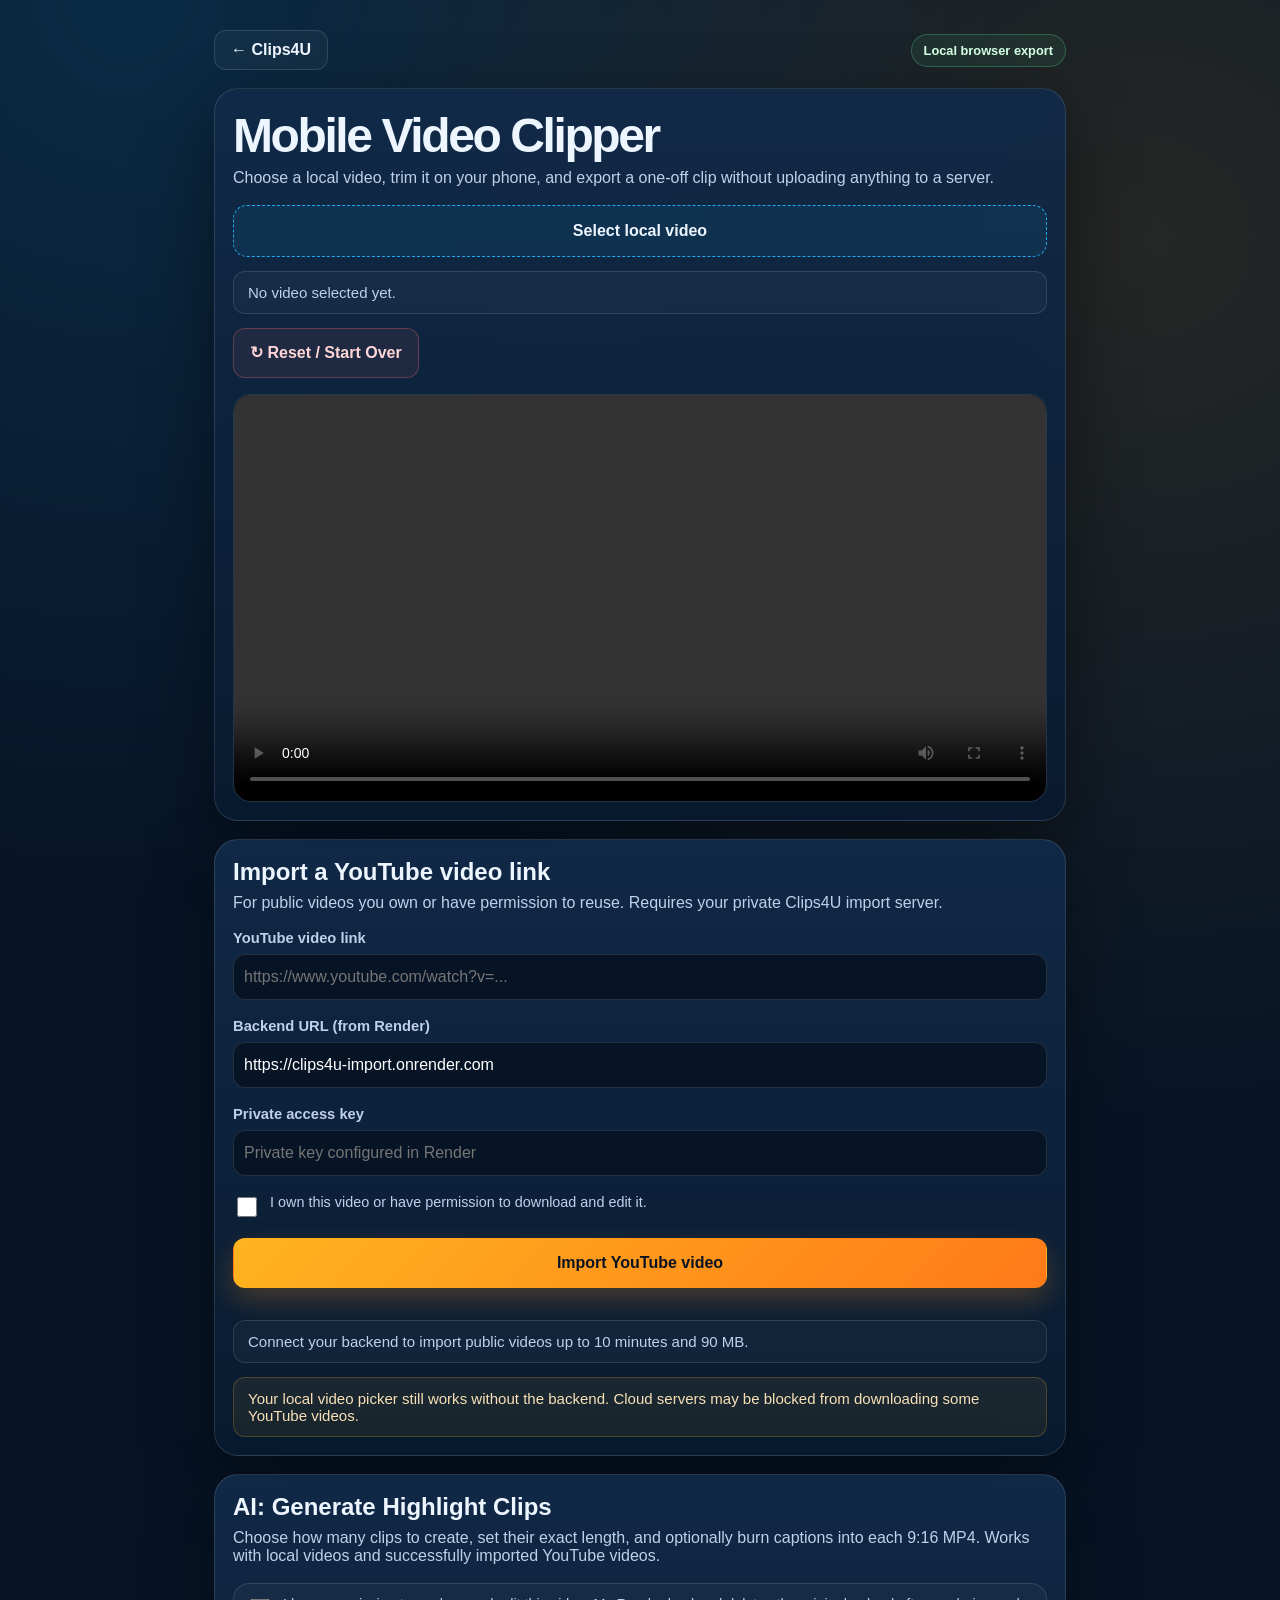
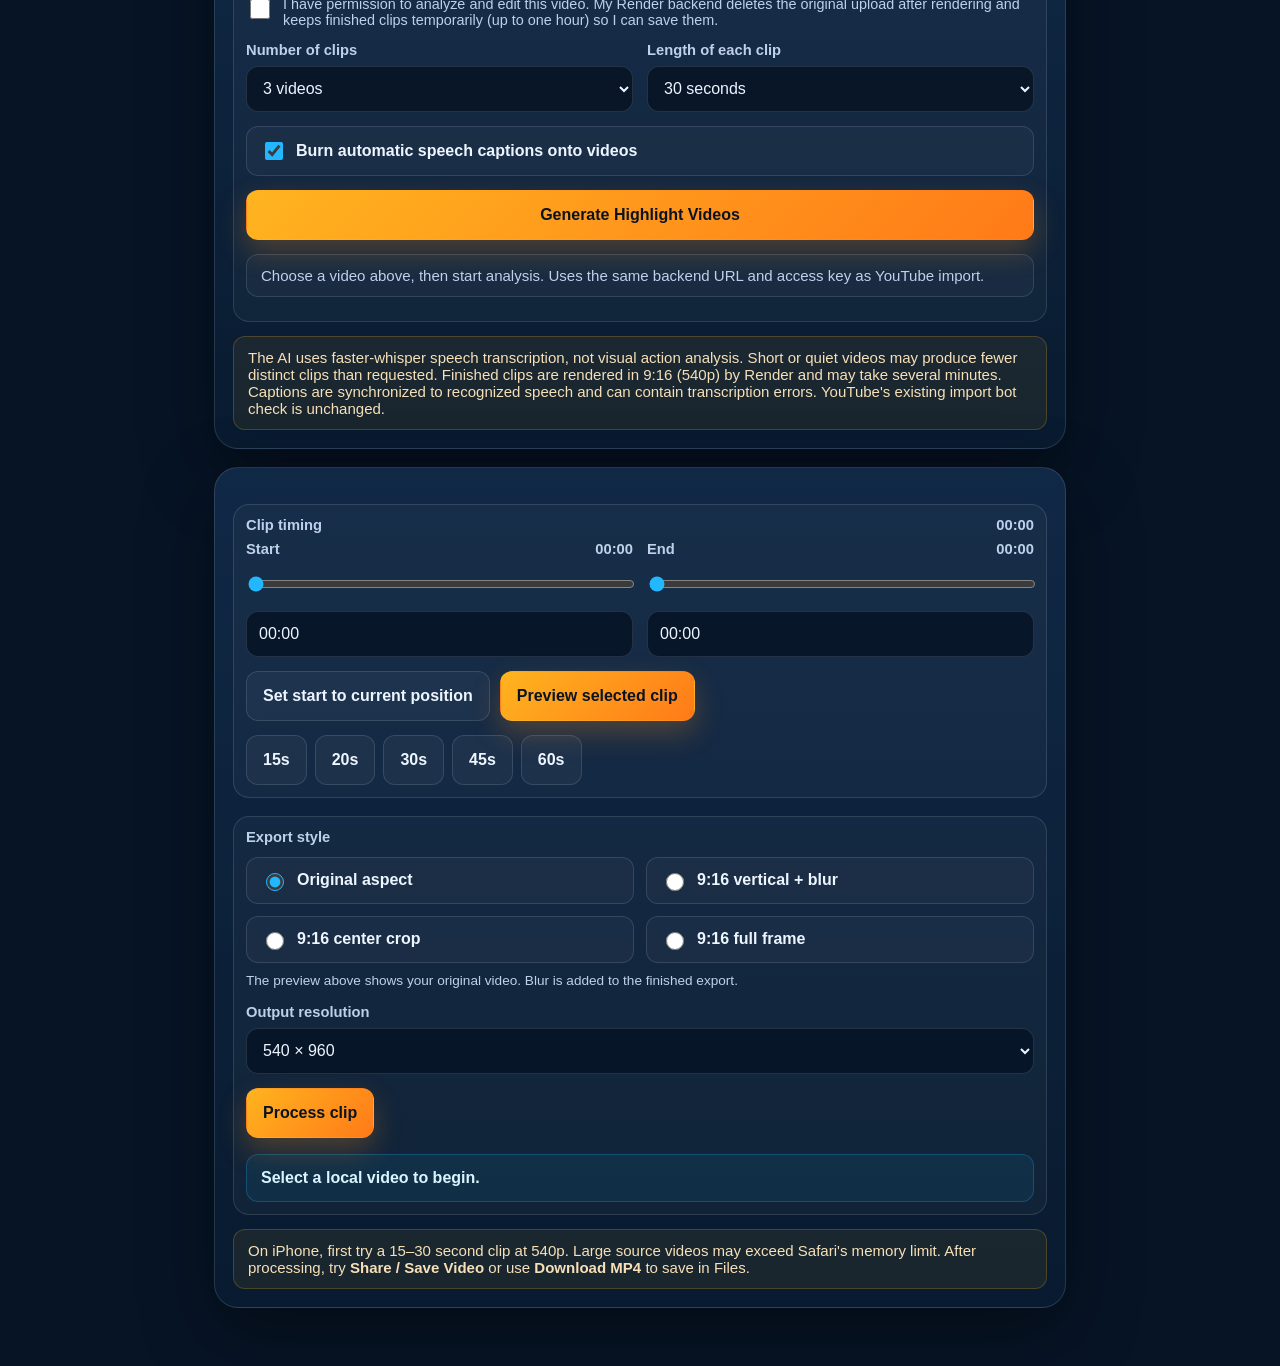
==== mobile.html @ aedf89b5 "Add reset/start-over, adjustable AI clip counts and lengths, and captions toggle" ====
<!doctype html>
<html lang="en">
<head>
  <meta charset="utf-8">
  <meta name="viewport" content="width=device-width, initial-scale=1, viewport-fit=cover">
  <title>Clips4U Mobile Video Clipper</title>
  <meta name="description" content="Create and export short mobile-friendly clips locally in your browser with Clips4U Mobile Clipper.">
  <style>
    :root {
      --bg: #071426;
      --bg-2: #0d2039;
      --card: rgba(12, 28, 48, 0.96);
      --card-2: rgba(17, 42, 72, 0.94);
      --line: rgba(255,255,255,0.12);
      --text: #edf5ff;
      --muted: #bfd0eb;
      --blue: #23b7ff;
      --gold: #ffb41f;
      --orange: #ff7a18;
      --green: #5ee59c;
      --danger: #ff6b6b;
      --shadow: 0 24px 72px rgba(0,0,0,0.42);
    }

    * { box-sizing: border-box; }
    html { scroll-behavior: smooth; }
    body {
      margin: 0;
      font-family: Inter, "Segoe UI", Arial, sans-serif;
      color: var(--text);
      background:
        radial-gradient(circle at 10% 0%, rgba(35,183,255,0.14), transparent 28%),
        radial-gradient(circle at 90% 8%, rgba(255,180,31,0.12), transparent 30%),
        var(--bg);
      min-height: 100vh;
    }

    a { color: inherit; text-decoration: none; }
    button, input, select {
      font: inherit;
    }

    .shell {
      max-width: 880px;
      margin: 0 auto;
      padding: 18px 14px 40px;
    }

    .topbar {
      display: flex;
      align-items: center;
      justify-content: space-between;
      gap: 12px;
      padding: 12px 0 18px;
    }

    .back-link {
      display: inline-flex;
      align-items: center;
      gap: 8px;
      padding: 10px 16px;
      border-radius: 12px;
      background: rgba(255,255,255,0.04);
      border: 1px solid var(--line);
      color: var(--text);
      font-weight: 700;
    }

    .pill {
      display: inline-flex;
      align-items: center;
      gap: 8px;
      padding: 8px 12px;
      border-radius: 999px;
      background: rgba(94,229,156,0.08);
      border: 1px solid rgba(94,229,156,0.28);
      color: #d3ffe4;
      font-size: 0.8rem;
      font-weight: 700;
    }

    .panel {
      background: linear-gradient(180deg, rgba(17,42,72,0.94), rgba(9,27,48,0.94));
      border: 1px solid var(--line);
      border-radius: 24px;
      box-shadow: var(--shadow);
      padding: 18px;
      margin-bottom: 18px;
    }

    h1 {
      margin: 4px 0 8px;
      font-size: clamp(2rem, 7vw, 3rem);
      line-height: 1.04;
      letter-spacing: -0.05em;
    }

    .lede {
      margin: 0 0 18px;
      color: var(--muted);
      font-size: 1rem;
    }

    .file-picker {
      display: flex;
      align-items: center;
      justify-content: center;
      width: 100%;
      min-height: 52px;
      border-radius: 14px;
      border: 1px dashed rgba(35,183,255,0.9);
      background: rgba(35,183,255,0.08);
      color: var(--text);
      font-weight: 800;
      cursor: pointer;
      transition: transform 0.15s ease, background 0.15s ease;
      position: relative;
      overflow: hidden;
    }

    .file-picker:active { transform: scale(0.99); }
    .file-picker input {
      position: absolute;
      inset: 0;
      opacity: 0;
      cursor: pointer;
    }

    .meta {
      margin-top: 14px;
      padding: 12px 14px;
      border-radius: 12px;
      background: rgba(255,255,255,0.03);
      border: 1px solid var(--line);
      color: var(--muted);
      font-size: 0.94rem;
    }

    .video-wrap {
      margin-top: 16px;
      border-radius: 18px;
      overflow: hidden;
      background: rgba(0,0,0,0.18);
      border: 1px solid var(--line);
    }

    video {
      display: block;
      width: 100%;
      max-height: 52vh;
      background: #020c17;
    }

    .controls-grid {
      display: grid;
      gap: 18px;
      margin-top: 18px;
      grid-template-columns: 1fr;
    }

    .time-grid {
      display: grid;
      grid-template-columns: 1fr 1fr;
      gap: 14px;
    }

    .control-box {
      padding: 12px;
      border-radius: 16px;
      background: rgba(255,255,255,0.03);
      border: 1px solid var(--line);
    }

    .label-row {
      display: flex;
      justify-content: space-between;
      align-items: center;
      gap: 8px;
      margin-bottom: 8px;
      color: var(--muted);
      font-weight: 700;
      font-size: 0.92rem;
    }

    .range-wrap {
      display: grid;
      gap: 8px;
    }

    input[type="range"] {
      width: 100%;
      accent-color: var(--blue);
      min-height: 34px;
    }

    input[type="text"],
    select {
      width: 100%;
      min-height: 46px;
      border-radius: 12px;
      border: 1px solid var(--line);
      background: rgba(7,20,38,0.9);
      color: var(--text);
      padding: 10px 12px;
      font-size: 1rem;
    }

    .chip-group {
      display: flex;
      flex-wrap: wrap;
      gap: 8px;
    }

    .button,
    .secondary-button,
    .danger-button {
      display: inline-flex;
      align-items: center;
      justify-content: center;
      gap: 8px;
      min-height: 50px;
      padding: 12px 16px;
      border-radius: 12px;
      border: 1px solid transparent;
      cursor: pointer;
      font-weight: 800;
      text-align: center;
      transition: transform 0.15s ease, opacity 0.15s ease;
    }

    .button:active,
    .secondary-button:active,
    .danger-button:active { transform: scale(0.99); }

    .button {
      color: #091321;
      background: linear-gradient(135deg, var(--gold), var(--orange));
      box-shadow: 0 12px 28px rgba(255,144,24,0.25);
    }

    .secondary-button {
      background: rgba(255,255,255,0.04);
      border-color: var(--line);
      color: var(--text);
    }

    .danger-button {
      background: rgba(255,107,107,0.08);
      border-color: rgba(255,107,107,0.3);
      color: #ffd6d6;
    }

    .button[disabled],
    .secondary-button[disabled],
    .danger-button[disabled] {
      opacity: 0.5;
      cursor: not-allowed;
      box-shadow: none;
    }

    .inline-actions {
      display: flex;
      flex-wrap: wrap;
      gap: 10px;
      margin-top: 14px;
    }

    .option-grid {
      display: grid;
      grid-template-columns: 1fr 1fr;
      gap: 12px;
      margin-top: 12px;
    }

    .radio {
      display: flex;
      align-items: center;
      gap: 10px;
      padding: 12px 14px;
      border-radius: 12px;
      border: 1px solid var(--line);
      background: rgba(255,255,255,0.03);
      color: var(--text);
      font-weight: 700;
      cursor: pointer;
    }

    .radio input {
      accent-color: var(--blue);
      width: 18px;
      height: 18px;
    }

    .status {
      margin-top: 16px;
      padding: 12px 14px;
      border-radius: 12px;
      font-weight: 700;
      border: 1px solid rgba(35,183,255,.24);
      background: rgba(35,183,255,.08);
      color: #d9f4ff;
      min-height: 48px;
      display: flex;
      align-items: center;
    }

    .status.error {
      border-color: rgba(255,107,107,0.28);
      background: rgba(255,107,107,0.08);
      color: #ffd5d5;
    }

    .status.success {
      border-color: rgba(94,229,156,0.28);
      background: rgba(94,229,156,0.08);
      color: #dcffe8;
    }

    .progress-track {
      width: 100%;
      height: 10px;
      border-radius: 999px;
      background: rgba(255,255,255,0.08);
      border: 1px solid var(--line);
      overflow: hidden;
      margin-top: 12px;
      display: none;
    }

    .progress-bar {
      height: 100%;
      width: 0%;
      background: linear-gradient(90deg, var(--blue), var(--gold));
      transition: width 0.2s ease;
    }

    .info-note {
      margin-top: 14px;
      border-radius: 12px;
      padding: 12px 14px;
      background: rgba(255,180,31,0.07);
      border: 1px solid rgba(255,180,31,0.22);
      color: #f7e0b7;
      font-size: 0.94rem;
    }

    .output-panel {
      display: none;
      margin-top: 18px;
    }

    .output-panel.visible {
      display: block;
    }

    .share-row {
      display: flex;
      flex-wrap: wrap;
      gap: 10px;
      margin-top: 14px;
    }

    .share-row a,
    .share-row button {
      flex: 1 1 180px;
    }

    .smallprint {
      margin-top: 12px;
      color: var(--muted);
      font-size: 0.82rem;
      line-height: 1.5;
    }

    @media (max-width: 640px) {
      .shell { padding-left: 12px; padding-right: 12px; }
      .topbar { align-items: flex-start; }
      .time-grid, .option-grid { grid-template-columns: 1fr; }
      .button, .secondary-button, .danger-button { width: 100%; }
      .share-row a, .share-row button { flex-basis: 100%; }
    }
  </style>
</head>
<body>
  <div class="shell">
    <header class="topbar">
      <a class="back-link" href="index.html">← Clips4U</a>
      <span class="pill">Local browser export</span>
    </header>

    <main>
      <section class="panel">
        <h1>Mobile Video Clipper</h1>
        <p class="lede">Choose a local video, trim it on your phone, and export a one-off clip without uploading anything to a server.</p>

        <label class="file-picker" for="videoInput">
          <input id="videoInput" type="file" accept="video/*,.mp4,.mov,.m4v,.webm,.mkv">
          <span>Select local video</span>
        </label>

        <div id="fileMeta" class="meta">No video selected yet.</div>
        <div class="inline-actions">
          <button class="danger-button" id="resetClipperBtn" type="button">↻ Reset / Start Over</button>
        </div>

        <div class="video-wrap">
          <video id="sourceVideo" playsinline webkit-playsinline controls preload="metadata"></video>
        </div>
      </section>

      <section class="panel" id="youtubeImportPanel">
        <h2 style="margin:0 0 8px;">Import a YouTube video link</h2>
        <p class="lede">For public videos you own or have permission to reuse. Requires your private Clips4U import server.</p>
        <div class="controls-grid" style="margin-top:12px;">
          <div><label class="label-row" for="ytLink">YouTube video link</label>
          <input id="ytLink" type="url" inputmode="url" placeholder="https://www.youtube.com/watch?v=..." style="width:100%;min-height:46px;background:#071426;color:white;border:1px solid var(--line);border-radius:12px;padding:10px;"></div>
          <div><label class="label-row" for="ytServer">Backend URL (from Render)</label>
          <input id="ytServer" type="url" inputmode="url" placeholder="https://your-service.onrender.com" style="width:100%;min-height:46px;background:#071426;color:white;border:1px solid var(--line);border-radius:12px;padding:10px;"></div>
          <div><label class="label-row" for="ytKey">Private access key</label>
          <input id="ytKey" type="password" autocomplete="off" placeholder="Private key configured in Render" style="width:100%;min-height:46px;background:#071426;color:white;border:1px solid var(--line);border-radius:12px;padding:10px;"></div>
          <label style="display:flex;gap:10px;color:var(--muted);font-size:.9rem;"><input id="ytRights" type="checkbox" style="width:20px;height:20px;flex:0 0 auto;accent-color:var(--blue);"><span>I own this video or have permission to download and edit it.</span></label>
          <button class="button" id="ytImportBtn" type="button">Import YouTube video</button>
          <div class="meta" id="ytImportStatus" role="status" aria-live="polite">Connect your backend to import public videos up to 10 minutes and 90 MB.</div>
        </div>
        <div class="info-note">Your local video picker still works without the backend. Cloud servers may be blocked from downloading some YouTube videos.</div>
      </section>

      <section class="panel" id="aiHighlightsPanel">
        <h2 style="margin:0 0 8px;">AI: Generate Highlight Clips</h2>
        <p class="lede">Choose how many clips to create, set their exact length, and optionally burn captions into each 9:16 MP4. Works with local videos and successfully imported YouTube videos.</p>
        <div class="control-box">
          <label style="display:flex;align-items:flex-start;gap:10px;color:var(--muted);font-size:.9rem;margin-bottom:14px;">
            <input type="checkbox" id="aiRights" style="width:20px;height:20px;flex:0 0 20px;accent-color:var(--blue);">
            <span>I have permission to analyze and edit this video. My Render backend deletes the original upload after rendering and keeps finished clips temporarily (up to one hour) so I can save them.</span>
          </label>
          <div class="time-grid" style="margin-bottom:14px;">
            <div>
              <label class="label-row" for="aiClipCount">Number of clips</label>
              <select id="aiClipCount">
                <option value="1">1 video</option>
                <option value="2">2 videos</option>
                <option value="3" selected>3 videos</option>
                <option value="4">4 videos</option>
                <option value="5">5 videos</option>
              </select>
            </div>
            <div>
              <label class="label-row" for="aiClipLength">Length of each clip</label>
              <select id="aiClipLength">
                <option value="15">15 seconds</option>
                <option value="20">20 seconds</option>
                <option value="30" selected>30 seconds</option>
                <option value="45">45 seconds</option>
                <option value="60">60 seconds</option>
              </select>
            </div>
          </div>
          <label class="radio" style="margin-bottom:14px;">
            <input id="aiCaptions" type="checkbox" checked>
            <span>Burn automatic speech captions onto videos</span>
          </label>
          <button class="button" id="aiAnalyzeBtn" type="button" style="width:100%;">Generate Highlight Videos</button>
          <div class="meta" id="aiStatus" role="status" aria-live="polite">Choose a video above, then start analysis. Uses the same backend URL and access key as YouTube import.</div>
          <div id="aiResults" style="display:grid;gap:12px;margin-top:12px;"></div>
        </div>
        <div class="info-note">The AI uses faster-whisper speech transcription, not visual action analysis. Short or quiet videos may produce fewer distinct clips than requested. Finished clips are rendered in 9:16 (540p) by Render and may take several minutes. Captions are synchronized to recognized speech and can contain transcription errors. YouTube's existing import bot check is unchanged.</div>
      </section>

      <section class="panel">
        <div class="controls-grid">
          <div class="control-box">
            <div class="label-row">
              <span>Clip timing</span>
              <span id="durationLabel">00:00</span>
            </div>

            <div class="time-grid">
              <div>
                <label class="label-row" for="startRange"><span>Start</span><strong id="startValue">00:00</strong></label>
                <div class="range-wrap">
                  <input id="startRange" type="range" min="0" max="0" step="0.1" value="0">
                  <input id="startInput" type="text" inputmode="decimal" value="00:00">
                </div>
              </div>
              <div>
                <label class="label-row" for="endRange"><span>End</span><strong id="endValue">00:00</strong></label>
                <div class="range-wrap">
                  <input id="endRange" type="range" min="0" max="0" step="0.1" value="0">
                  <input id="endInput" type="text" inputmode="decimal" value="00:00">
                </div>
              </div>
            </div>

            <div class="inline-actions">
              <button class="secondary-button" id="setStartBtn" type="button">Set start to current position</button>
              <button class="button" id="previewBtn" type="button">Preview selected clip</button>
            </div>

            <div class="chip-group" style="margin-top:14px;">
              <button class="secondary-button" data-length="15" type="button">15s</button>
              <button class="secondary-button" data-length="20" type="button">20s</button>
              <button class="secondary-button" data-length="30" type="button">30s</button>
              <button class="secondary-button" data-length="45" type="button">45s</button>
              <button class="secondary-button" data-length="60" type="button">60s</button>
            </div>
          </div>

          <div class="control-box">
            <div class="label-row"><span>Export style</span></div>
            <div class="option-grid">
              <label class="radio"><input type="radio" name="exportStyle" value="original" checked> Original aspect</label>
              <label class="radio"><input type="radio" name="exportStyle" value="vertical-blur"> 9:16 vertical + blur</label>
              <label class="radio"><input type="radio" name="exportStyle" value="center-crop"> 9:16 center crop</label>
              <label class="radio"><input type="radio" name="exportStyle" value="classic-vertical"> 9:16 full frame</label>
            </div>
            <p style="color:var(--muted);font-size:0.85rem;margin:10px 0 0;">The preview above shows your original video. Blur is added to the finished export.</p>

            <div class="label-row" style="margin-top:16px;"><span>Output resolution</span></div>
            <select id="resolutionSelect">
              <option value="540x960">540 × 960</option>
              <option value="720x1280">720 × 1280</option>
            </select>

            <div class="inline-actions">
              <button class="button" id="processBtn" type="button">Process clip</button>
            </div>

            <div id="progressTrack" class="progress-track" aria-live="polite">
              <div id="progressBar" class="progress-bar"></div>
            </div>
            <div id="status" class="status">Select a local video to begin.</div>
          </div>
        </div>

        <div class="info-note">
          On iPhone, first try a 15–30 second clip at 540p. Large source videos may exceed Safari's memory limit. After processing, try <strong>Share / Save Video</strong> or use <strong>Download MP4</strong> to save in Files.
        </div>
      </section>

      <section id="outputPanel" class="panel output-panel">
        <h2 style="margin-top:0; margin-bottom:10px;">Finished clip</h2>
        <div class="video-wrap">
          <video id="outputVideo" playsinline webkit-playsinline controls preload="metadata"></video>
        </div>

        <div class="share-row">
          <button class="button" id="shareBtn" type="button">Share / Save Video</button>
          <a id="downloadLink" class="secondary-button" href="#" download="clips4u-mobile-clip.mp4">Download MP4</a>
        </div>

        <div class="smallprint">This process runs entirely in your browser using FFmpeg.wasm. The original source never leaves your device.</div>
      </section>
    </main>
  </div>

  <script type="module">
    const state = {
      file: null,
      name: '',
      duration: 0,
      start: 0,
      end: 0,
      processedBlob: null,
      ffmpeg: null,
      sourceObjectUrl: null,
      outputObjectUrl: null,
      processingClipDuration: 0,
      busy: false,
      previewing: false,
      workerObjectUrl: null,
      importing: false
    };

    const sourceVideo = document.getElementById('sourceVideo');
    const videoInput = document.getElementById('videoInput');
    const fileMeta = document.getElementById('fileMeta');
    const statusEl = document.getElementById('status');
    const progressTrack = document.getElementById('progressTrack');
    const progressBar = document.getElementById('progressBar');
    const durationLabel = document.getElementById('durationLabel');
    const startRange = document.getElementById('startRange');
    const endRange = document.getElementById('endRange');
    const startInput = document.getElementById('startInput');
    const endInput = document.getElementById('endInput');
    const startValue = document.getElementById('startValue');
    const endValue = document.getElementById('endValue');
    const setStartBtn = document.getElementById('setStartBtn');
    const previewBtn = document.getElementById('previewBtn');
    const processBtn = document.getElementById('processBtn');
    const outputPanel = document.getElementById('outputPanel');
    const outputVideo = document.getElementById('outputVideo');
    const shareBtn = document.getElementById('shareBtn');
    const downloadLink = document.getElementById('downloadLink');
    const resetClipperBtn = document.getElementById('resetClipperBtn');

    function setStatus(message, tone = '') {
      statusEl.textContent = message;
      statusEl.classList.remove('error', 'success');
      if (tone) statusEl.classList.add(tone);
    }

    function setProgress(percentage) {
      progressTrack.style.display = 'block';
      progressBar.style.width = `${Math.max(0, Math.min(100, percentage))}%`;
    }

    function formatTime(value) {
      const safeValue = Number.isFinite(value) ? Math.max(0, value) : 0;
      const mins = Math.floor(safeValue / 60);
      const secs = safeValue - (mins * 60);
      return `${String(mins).padStart(2, '0')}:${secs.toFixed(1).padStart(4, '0')}`;
    }

    function parseTime(value) {
      if (!value || value === '') return 0;
      const text = String(value).trim();
      if (text.includes(':')) {
        const parts = text.split(':').map(part => Number(part));
        if (parts.length === 2) {
          return (parts[0] * 60) + parts[1];
        }
        if (parts.length === 3) {
          return (parts[0] * 3600) + (parts[1] * 60) + parts[2];
        }
      }
      const numeric = Number(text);
      return Number.isFinite(numeric) ? numeric : 0;
    }

    function updateTimeLabels() {
      startRange.value = String(state.start);
      endRange.value = String(state.end);
      startInput.value = formatTime(state.start).replace('.0', '');
      endInput.value = formatTime(state.end).replace('.0', '');
      startValue.textContent = formatTime(state.start).replace('.0', '');
      endValue.textContent = formatTime(state.end).replace('.0', '');
      durationLabel.textContent = formatTime(state.duration).replace('.0', '');
      startRange.max = String(state.duration);
      endRange.max = String(state.duration);
    }

    function clampRangeValues() {
      if (!state.duration) return;
      state.start = Math.min(Math.max(state.start, 0), state.duration);
      state.end = Math.min(Math.max(state.end, 0), state.duration);
      if (state.end < state.start) {
        state.end = state.start;
      }
      updateTimeLabels();
    }

    function syncInputsFromStart() {
      state.start = parseTime(startInput.value);
      if (state.start > state.duration) state.start = state.duration;
      state.end = Math.max(state.end, state.start);
      if (state.end > state.duration) state.end = state.duration;
      clampRangeValues();
    }

    function syncInputsFromEnd() {
      state.end = parseTime(endInput.value);
      if (state.end > state.duration) state.end = state.duration;
      if (state.end < state.start) state.end = state.start;
      clampRangeValues();
    }

    function updateFileMeta() {
      if (!state.file) {
        fileMeta.textContent = 'No video selected yet.';
        return;
      }
      const durText = state.duration ? formatTime(state.duration).replace('.0', '') : 'Loading video metadata...';
      fileMeta.textContent = `${state.name} • ${durText} • Local file only`;
    }

    function attachSourceVideoEvents() {
      sourceVideo.addEventListener('loadedmetadata', () => {
        state.duration = Number.isFinite(sourceVideo.duration) ? sourceVideo.duration : 0;
        if (state.duration <= 0) {
          setStatus('Unable to read video duration. Try a different MP4 or MOV.', 'error');
          return;
        }
        state.start = 0;
        state.end = Math.min(state.duration, 30);
        startRange.max = String(state.duration);
        endRange.max = String(state.duration);
        updateTimeLabels();
        updateFileMeta();
      });

      sourceVideo.addEventListener('timeupdate', () => {
        if (state.previewing && sourceVideo.currentTime >= state.end - 0.1 && state.end > state.start) {
          state.previewing = false;
          sourceVideo.pause();
        }
      });
    }

    async function loadFFmpeg() {
      if (state.ffmpeg) return state.ffmpeg;

      setStatus('Loading the video engine for iPhone Safari (about 30 MB)...');

      // Both the ESM worker and its core MUST use the matching ESM build.
      // The previous UMD core cannot be imported correctly by this module worker.
      const version = '0.12.10';
      const workerURL = 'https://cdn.jsdelivr.net/npm/@ffmpeg/ffmpeg@' + version + '/dist/esm/worker.js';
      const coreBase = 'https://cdn.jsdelivr.net/npm/@ffmpeg/core@' + version + '/dist/esm';

      const [{ FFmpeg }, { toBlobURL }] = await Promise.all([
        import('https://cdn.jsdelivr.net/npm/@ffmpeg/ffmpeg@0.12.10/dist/esm/index.js'),
        import('https://cdn.jsdelivr.net/npm/@ffmpeg/util@0.12.1/dist/esm/index.js')
      ]);

      // The worker is created from a same-origin Blob, which imports the CDN module.
      // Use an absolute URL so relative imports inside the worker resolve correctly.
      const workerCode = 'import "' + workerURL + '";';
      const classWorkerURL = URL.createObjectURL(new Blob([workerCode], { type: 'text/javascript' }));
      if (state.workerObjectUrl) URL.revokeObjectURL(state.workerObjectUrl);
      state.workerObjectUrl = classWorkerURL;

      const ffmpeg = new FFmpeg();
      ffmpeg.on('log', ({ message }) => {
        const match = message.match(/time=(\d+):(\d+):(\d+(?:\.\d+)?)/);
        if (match && state.processingClipDuration > 0) {
          const elapsed = Number(match[1]) * 3600 + Number(match[2]) * 60 + Number(match[3]);
          setProgress(Math.min(95, (elapsed / state.processingClipDuration) * 95));
        }
      });

      // Loading the WASM binary from a Blob avoids cross-origin WASM fetch issues.
      const wasmURL = await toBlobURL(coreBase + '/ffmpeg-core.wasm', 'application/wasm');
      try {
        // Import the ESM core directly over HTTPS: avoids dynamic blob-module
        // import failures seen on some iPhone Safari versions.
        await ffmpeg.load({
          classWorkerURL,
          coreURL: coreBase + '/ffmpeg-core.js',
          wasmURL
        });
        state.ffmpeg = ffmpeg;
        return ffmpeg;
      } catch (err) {
        try { ffmpeg.terminate(); } catch (e) {}
        console.error('Clips4U FFmpeg ESM load failed', err);
        throw new Error('Could not load the iPhone video engine (' + (err?.message || String(err)) + '). Check connection or try again.');
      } finally {
        // The engine takes a reference to the WASM URL after loading.
        // Do not revoke wasmURL until the engine is no longer needed.
      }
    }

    function getExportFilter(mode, width, height) {
      // Returns an object describing whether to use filter_complex and the filter string
      if (mode === 'vertical-blur') {
        // Fit the sharp video slightly INSIDE the output so the blurred background
        // remains visible even when the source is already a vertical 9:16 video.
        const foregroundWidth = Math.floor(width * 0.88 / 2) * 2;
        const foregroundHeight = Math.floor(height * 0.88 / 2) * 2;
        const filter =
          `[0:v]split=2[bgsrc][fgsrc];` +
          `[bgsrc]scale=${width}:${height}:force_original_aspect_ratio=increase,crop=${width}:${height},boxblur=18:2,setsar=1[bg];` +
          `[fgsrc]scale=${foregroundWidth}:${foregroundHeight}:force_original_aspect_ratio=decrease:force_divisible_by=2,setsar=1[fg];` +
          `[bg][fg]overlay=(W-w)/2:(H-h)/2:format=auto,format=yuv420p[outv]`;
        return { useFilterComplex: true, filter };
      }

      if (mode === 'center-crop') {
        // increase before crop to ensure center crop fills target
        const filter = `scale=${width}:${height}:force_original_aspect_ratio=increase,crop=${width}:${height},setsar=1,format=yuv420p`;
        return { useFilterComplex: false, filter };
      }

      if (mode === 'classic-vertical') {
        // fit inside then pad to exact frame
        const filter = `scale=${width}:${height}:force_original_aspect_ratio=decrease:force_divisible_by=2,pad=${width}:${height}:(ow-iw)/2:(oh-ih)/2,setsar=1,format=yuv420p`;
        return { useFilterComplex: false, filter };
      }

      // original: preserve source aspect as closely as possible; scale down to fit within selected resolution without padding
      const filter = `scale=${width}:${height}:force_original_aspect_ratio=decrease:force_divisible_by=2,setsar=1,format=yuv420p`;
      return { useFilterComplex: false, filter };
    }

    function getSelectedResolution() {
      const value = document.getElementById('resolutionSelect').value;
      const [width, height] = value.split('x').map(Number);
      return { width, height };
    }

    function getSelectedExportStyle() {
      const checked = document.querySelector('input[name="exportStyle"]:checked');
      return checked ? checked.value : 'original';
    }

    async function processClip() {
      if (state.busy) return;
      if (!state.file) {
        setStatus('Choose a local video before processing.', 'error');
        return;
      }

      // validate using rawClipDuration then ensure minimum
      const rawClipDuration = state.end - state.start;
      if (rawClipDuration <= 0) {
        setStatus('Select a valid clip length greater than zero.', 'error');
        return;
      }
      const clipDuration = Math.max(0.5, rawClipDuration);

      if (state.file.size > 200 * 1024 * 1024 &&
          !window.confirm('This video exceeds 200 MB. Safari may run out of memory. Try anyway?')) return;
      state.busy = true;
      state.previewing = false;
      sourceVideo.pause();
      videoInput.disabled = true;
      let ffmpeg = null, inputName = null, outputName = null;
      // Single processing guard
      processBtn.disabled = true;
      setStatus('Preparing FFmpeg.wasm and processing clip...', '');
      setProgress(5);

      try {
        // set processing duration for progress calculations
        state.processingClipDuration = clipDuration;

        ffmpeg = await loadFFmpeg();
        const { width, height } = getSelectedResolution();
        const exportMode = getSelectedExportStyle();
        inputName = `input-${Date.now()}${state.name.includes('.') ? state.name.slice(state.name.lastIndexOf('.')) : '.mp4'}`;
        outputName = `clips4u-mobile-clip-${Date.now()}.mp4`;

        const { fetchFile } = await import('https://cdn.jsdelivr.net/npm/@ffmpeg/util@0.12.1/dist/esm/index.js');
        await ffmpeg.writeFile(inputName, await fetchFile(state.file));

        const { useFilterComplex, filter } = getExportFilter(exportMode, width, height);
        let parts;

        if (useFilterComplex) {
          // use filter_complex and map video/audio explicitly
          parts = [
            '-ss', String(state.start),
            '-t', String(clipDuration),
            '-i', inputName,
            '-filter_complex', filter,
            '-map', '[outv]',
            '-map', '0:a?',
            '-c:v', 'libx264',
            '-preset', 'ultrafast',
            '-threads', '1',
            '-pix_fmt', 'yuv420p',
            '-c:a', 'aac',
            '-movflags', '+faststart',
            outputName
          ];
        } else {
          // simple -vf chain
          parts = [
            '-ss', String(state.start),
            '-t', String(clipDuration),
            '-i', inputName,
            '-vf', filter,
            '-map', '0:v:0',
            '-map', '0:a?',
            '-c:v', 'libx264',
            '-preset', 'ultrafast',
            '-threads', '1',
            '-pix_fmt', 'yuv420p',
            '-c:a', 'aac',
            '-movflags', '+faststart',
            outputName
          ];
        }

        const exitCode = await ffmpeg.exec(parts);
        if (exitCode !== 0) throw new Error('Encoder exit code ' + exitCode);

        const data = await ffmpeg.readFile(outputName);
        const blob = new Blob([data], { type: 'video/mp4' });

        if (!blob.size) throw new Error('Output video is empty.');

        // cleanup previous output URL to reduce memory pressure
        if (state.outputObjectUrl) {
          try { URL.revokeObjectURL(state.outputObjectUrl); } catch (e) {}
          state.outputObjectUrl = null;
        }

        const url = URL.createObjectURL(blob);
        state.outputObjectUrl = url;

        state.processedBlob = blob;
        outputVideo.src = url;
        outputVideo.load();
        outputPanel.classList.add('visible');
        downloadLink.href = url;
        downloadLink.download = outputName;
        setStatus('Finished. Your local clip is ready to share or download.', 'success');
        setProgress(100);
      } catch (error) {
        console.error(error);
        setStatus('Processing failed: ' + (error?.message || error) + '. Try a short MP4 at 540p with Original aspect.', 'error');
      } finally {
        if (ffmpeg && inputName) { try { await ffmpeg.deleteFile(inputName); } catch (e) {} }
        if (ffmpeg && outputName) { try { await ffmpeg.deleteFile(outputName); } catch (e) {} }
        state.busy = false;
        processBtn.disabled = false;
        videoInput.disabled = false;
        state.processingClipDuration = 0;
      }
    }

    function looksLikeVideoFile(file) {
      if (!file) return false;
      if (file.type && file.type.startsWith('video/')) return true;
      const name = (file.name || '').toLowerCase();
      return (name.endsWith('.mp4') || name.endsWith('.mov') || name.endsWith('.m4v') || name.endsWith('.webm') || name.endsWith('.mkv'));
    }

    function loadSelectedVideo(file) {
      if (state.busy || !file) return;
      clearAiClipUI();
      if (!looksLikeVideoFile(file)) {
        setStatus('Please choose a valid video file (mp4, mov, m4v, webm, mkv).', 'error');
        return;
      }

      state.previewing = false;
      sourceVideo.pause();
      outputVideo.pause();
      sourceVideo.removeAttribute('src');
      sourceVideo.load();
      outputVideo.removeAttribute('src');
      outputVideo.load();

      // Clean up previous source URL to reduce memory
      if (state.sourceObjectUrl) {
        try { URL.revokeObjectURL(state.sourceObjectUrl); } catch (e) {}
        state.sourceObjectUrl = null;
      }
      if (state.outputObjectUrl) {
        try { URL.revokeObjectURL(state.outputObjectUrl); } catch (e) {}
        state.outputObjectUrl = null;
      }

      state.file = file;
      state.name = file.name || 'video';
      state.duration = 0; // unknown until metadata loads
      state.start = 0;
      state.end = 0;
      updateTimeLabels();

      // Immediately update meta area so user sees chosen filename
      fileMeta.textContent = `${state.name} • Loading video metadata... • Local file only`;
      setStatus('Video selected — loading metadata...', '');

      const objUrl = URL.createObjectURL(file);
      state.sourceObjectUrl = objUrl;
      sourceVideo.src = objUrl;
      sourceVideo.load();

      // Reset previous output and processed blob
      state.processedBlob = null;
      outputVideo.removeAttribute('src');
      try { outputVideo.load(); } catch (e) {}
      downloadLink.removeAttribute('href');
      outputPanel.classList.remove('visible');

      progressTrack.style.display = 'none';
      progressBar.style.width = '0%';
      videoInput.value = ''; // permit reselecting same video
    }

    function handleFileSelection(event) {
      loadSelectedVideo(event.target.files && event.target.files[0]);
    }

    const ytLink = document.getElementById('ytLink');
    const ytServer = document.getElementById('ytServer');
    const ytKey = document.getElementById('ytKey');
    const ytRights = document.getElementById('ytRights');
    const ytImportBtn = document.getElementById('ytImportBtn');
    const ytImportStatus = document.getElementById('ytImportStatus');
    try {
      ytServer.value = localStorage.getItem('clips4uImportServer') || 'https://clips4u-import.onrender.com';
      ytKey.value = sessionStorage.getItem('clips4uImportSessionKey') || '';
    } catch (e) {}

    ytImportBtn.addEventListener('click', async () => {
      if (state.busy || state.importing) return;
      const youtubeURL = ytLink.value.trim();
      const backendURL = ytServer.value.trim().replace(/\/+$/, '');
      const key = ytKey.value.trim();
      try {
        const backend = new URL(backendURL);
        if (backend.protocol !== 'https:' || backend.username || backend.password || backend.pathname !== '/') {
          throw new Error('Invalid backend URL');
        }
      } catch (e) {
        ytImportStatus.textContent = 'Enter the Render HTTPS service URL without /api/import.';
        return;
      }
      try {
        const inputURL = new URL(youtubeURL);
        const host = inputURL.hostname.toLowerCase();
        if (inputURL.protocol !== 'https:' || !['youtube.com','www.youtube.com','m.youtube.com','youtu.be','www.youtu.be'].includes(host)) {
          throw new Error('Invalid YouTube URL');
        }
      } catch (e) {
        ytImportStatus.textContent = 'Paste a complete YouTube watch, Shorts or youtu.be URL.';
        return;
      }
      if (key.length < 16) {
        ytImportStatus.textContent = 'Enter your private access key from the Render environment.';
        return;
      }
      if (!ytRights.checked) {
        ytImportStatus.textContent = 'Confirm that you own or have permission to reuse this video.';
        return;
      }

      state.importing = true;
      ytImportBtn.disabled = true;
      processBtn.disabled = true;
      videoInput.disabled = true;
      ytImportStatus.textContent = 'Retrieving the YouTube video. This may take a few minutes. Keep this tab open.';
      try {
        try {
          localStorage.setItem('clips4uImportServer', backendURL);
          sessionStorage.setItem('clips4uImportSessionKey', key);
        } catch (e) {}
        const response = await fetch(backendURL + '/api/import', {
          method: 'POST',
          headers: {'Content-Type':'application/json', 'X-Clips4U-Key':key},
          body: JSON.stringify({url:youtubeURL,rights_confirmed:true}),
          cache: 'no-store'
        });
        if (!response.ok) {
          let reason = 'HTTP ' + response.status;
          try {
            const errorBody = await response.json();
            if (errorBody.detail) reason = errorBody.detail;
          } catch (e) {}
          throw new Error(reason);
        }
        const declared = Number(response.headers.get('Content-Length') || 0);
        if (declared > 95 * 1024 * 1024) throw new Error('Video exceeds the mobile import size limit');
        const blob = await response.blob();
        if (!blob.size || blob.size > 95 * 1024 * 1024) throw new Error('Video was empty or too large');
        const file = new File([blob], 'clips4u-youtube-import.mp4', {type:'video/mp4'});
        loadSelectedVideo(file);
        ytImportStatus.textContent = 'Import complete! Set start/end times and Process clip.';
        ytLink.value = '';
      } catch (error) {
        ytImportStatus.textContent = 'Import failed: ' + (error.message || error) + '. YouTube may block cloud servers; local file import is always available.';
      } finally {
        state.importing = false;
        ytImportBtn.disabled = false;
        processBtn.disabled = false;
        videoInput.disabled = false;
      }
    });


    // The same file is used for local videos and authorized imported videos.
    // AI videos are rendered on Render, not within Safari's FFmpeg.wasm worker.
    const aiAnalyzeBtn = document.getElementById('aiAnalyzeBtn');
    const aiStatus = document.getElementById('aiStatus');
    const aiResults = document.getElementById('aiResults');
    const aiRights = document.getElementById('aiRights');
    const aiClipCount = document.getElementById('aiClipCount');
    const aiClipLength = document.getElementById('aiClipLength');
    const aiCaptions = document.getElementById('aiCaptions');
    let latestAnalyzedFile = null;
    let currentAiJob = null;
    const aiClipBlobs = new Map();
    const aiClipUrls = new Map();

    function clearAiClipUI() {
      latestAnalyzedFile = null;
      currentAiJob = null;
      for (const url of aiClipUrls.values()) URL.revokeObjectURL(url);
      aiClipUrls.clear();
      aiClipBlobs.clear();
      aiResults.replaceChildren();
    }

    function selectAiMoment(moment, shouldProcess = false) {
      if (!state.file || state.file !== latestAnalyzedFile) {
        aiStatus.textContent = 'The selected video changed. Please analyze it again.';
        return;
      }
      if (!state.duration || moment.start >= state.duration) {
        aiStatus.textContent = 'Video duration is still loading. Try again in a moment.';
        return;
      }
      state.start = Math.max(0, Math.min(state.duration, moment.start));
      state.end = Math.max(state.start, Math.min(state.duration, moment.end));
      updateTimeLabels();
      sourceVideo.currentTime = state.start;
      setStatus('Moment selected. You can adjust the timing or process your own version.', 'success');
      if (shouldProcess) processClip();
      else startRange.scrollIntoView({ behavior: 'smooth', block: 'center' });
    }

    function aiResponseError(response, body) {
      return body && typeof body.detail === 'string' ? body.detail : 'Backend HTTP ' + response.status;
    }

    async function getAiClipBlob(rank) {
      const job = currentAiJob;
      if (!job || job.file !== state.file) throw new Error('Select and analyze the video again.');
      if (!Number.isInteger(rank) || rank < 1 || rank > 5) throw new Error('Invalid clip number');
      if (aiClipBlobs.has(rank)) return aiClipBlobs.get(rank);
      const pending = (async () => {
        const response = await fetch(job.backendURL + '/api/highlights/' +
          encodeURIComponent(job.id) + '/clip/' + rank, {
          headers: { 'X-Clips4U-Key': job.key }, cache: 'no-store'
        });
        if (!response.ok) {
          const body = await response.json().catch(() => ({}));
          throw new Error(aiResponseError(response, body));
        }
        const blob = await response.blob();
        if (!blob.size || blob.size > 90 * 1024 * 1024) throw new Error('Clip is empty or too large.');
        if (job !== currentAiJob || job.file !== state.file) throw new Error('The selected video changed.');
        return blob;
      })();
      aiClipBlobs.set(rank, pending);
      try {
        return await pending;
      } catch (error) {
        aiClipBlobs.delete(rank);
        throw error;
      }
    }

    function addAiMomentCard(moment) {
      const card = document.createElement('div');
      card.className = 'control-box';
      const heading = document.createElement('div');
      heading.style.cssText = 'font-weight:800;margin-bottom:6px;color:var(--gold);';
      heading.textContent = 'Video ' + moment.rank + ' · AI score ' + moment.score + '/100';
      const time = document.createElement('div');
      time.style.cssText = 'font-weight:700;margin-bottom:7px;';
      time.textContent = formatTime(moment.start).replace('.0','') + ' – ' + formatTime(moment.end).replace('.0','');
      const reason = document.createElement('p');
      reason.style.cssText = 'color:var(--muted);font-size:.9rem;margin:0 0 8px;';
      reason.textContent = moment.reason || 'Speech-based suggestion';
      const transcript = document.createElement('p');
      transcript.style.cssText = 'color:var(--text);font-size:.9rem;line-height:1.4;margin:0 0 12px;';
      transcript.textContent = (moment.transcript || '').slice(0,230);
      const video = document.createElement('video');
      video.controls = true;
      video.playsInline = true;
      video.preload = 'none';
      video.style.cssText = 'display:none;width:100%;max-height:400px;border-radius:12px;margin-bottom:10px;';
      const note = document.createElement('div');
      note.className = 'meta';
      note.style.margin = '0 0 10px';
      note.textContent = 'Preparing this finished MP4 for iPhone preview…';
      const actions = document.createElement('div');
      actions.className = 'inline-actions';
      actions.style.marginTop = '0';
      const share = document.createElement('button');
      share.type = 'button';
      share.className = 'button';
      share.textContent = 'Share / Save Video';
      share.disabled = true;
      const download = document.createElement('a');
      download.className = 'secondary-button';
      download.textContent = 'Preparing MP4…';
      download.download = 'clips4u-highlight-' + moment.rank + '.mp4';
      download.setAttribute('aria-disabled','true');
      const customize = document.createElement('button');
      customize.type = 'button';
      customize.className = 'secondary-button';
      customize.textContent = 'Adjust timing';
      customize.addEventListener('click', () => selectAiMoment(moment, false));
      const buttons = [share, download, customize];
      for (const button of buttons) actions.appendChild(button);
      card.append(heading, time, reason, transcript, video, note, actions);
      aiResults.appendChild(card);
      share.addEventListener('click', async () => {
        if (!currentAiJob || state.file !== latestAnalyzedFile) {
          note.textContent = 'Select and analyze the video again.';
          return;
        }
        try {
          const blob = await getAiClipBlob(moment.rank);
          const filename = 'clips4u-highlight-' + moment.rank + '.mp4';
          const file = new File([blob], filename, {type:'video/mp4'});
          if (navigator.share && (!navigator.canShare || navigator.canShare({files:[file]}))) {
            await navigator.share({files:[file], title:filename});
            note.textContent = 'Share sheet opened. Choose Save Video or Save to Files.';
          } else {
            note.textContent = 'Direct sharing unavailable. Use Download MP4 below.';
          }
        } catch (error) {
          if (error && error.name === 'AbortError') return;
          note.textContent = 'Share failed: ' + (error.message || error) + '. Try Download MP4.';
        }
      });
      // Load each finished video as an authenticated blob, then show its player
      // and a real downloadable file link (not a timestamp).
      return async () => {
        try {
          const blob = await getAiClipBlob(moment.rank);
          if (!currentAiJob || state.file !== latestAnalyzedFile) return false;
          const url = URL.createObjectURL(blob);
          aiClipUrls.set(moment.rank, url);
          video.src = url;
          video.style.display = 'block';
          download.href = url;
          download.textContent = 'Download MP4';
          download.removeAttribute('aria-disabled');
          share.disabled = false;
          note.textContent = 'Finished video ready (' + (blob.size / (1024*1024)).toFixed(1) +
            ' MB). Tap Play, Download MP4, or Share / Save Video.';
          return true;
        } catch (error) {
          note.textContent = 'Could not load this rendered MP4: ' + (error.message || error);
          const retry = document.createElement('button');
          retry.type = 'button';
          retry.className = 'secondary-button';
          retry.textContent = 'Retry loading video';
          retry.addEventListener('click', async () => {
            retry.disabled = true;
            const ok = await prepare();
            if (!ok) retry.disabled = false;
            else retry.remove();
          });
          async function prepare() {
            return await getPreview();
          }
          const getPreview = async () => {
            try {
              const blob = await getAiClipBlob(moment.rank);
              if (!currentAiJob || state.file !== latestAnalyzedFile) return false;
              const url = URL.createObjectURL(blob);
              aiClipUrls.set(moment.rank, url);
              video.src = url; video.style.display = 'block';
              download.href = url; download.textContent = 'Download MP4';
              download.removeAttribute('aria-disabled');
              share.disabled = false;
              note.textContent = 'Video ready. Tap Play, Download, or Share.';
              return true;
            } catch (e) {
              note.textContent = 'Retry failed: ' + (e.message || e);
              return false;
            }
          };
          actions.appendChild(retry);
          return false;
        }
      };
    }

    aiAnalyzeBtn.addEventListener('click', async () => {
      if (state.importing || state.busy || aiAnalyzeBtn.disabled) return;
      const file = state.file;
      if (!file) {
        aiStatus.textContent = 'Select a video or successfully import one first.';
        return;
      }
      if (!aiRights.checked) {
        aiStatus.textContent = 'Confirm that you have permission and agree to temporary backend processing.';
        return;
      }
      if (file.size > 90 * 1024 * 1024) {
        aiStatus.textContent = 'AI video creation supports files up to 90 MB.';
        return;
      }
      const backendURL = ytServer.value.trim().replace(/\/+$/, '');
      const key = ytKey.value.trim();
      const clipCount = Number(aiClipCount.value);
      const clipLength = Number(aiClipLength.value);
      const captionsEnabled = aiCaptions.checked;
      try {
        const url = new URL(backendURL);
        if (url.protocol !== 'https:' || url.username || url.password || url.pathname !== '/')
          throw new Error('bad backend');
      } catch (error) {
        aiStatus.textContent = 'Enter the HTTPS Render URL in the YouTube import section.';
        return;
      }
      if (key.length < 16) {
        aiStatus.textContent = 'Enter your private access key in the YouTube import section.';
        return;
      }
      clearAiClipUI();
      aiAnalyzeBtn.disabled = true;
      aiStatus.textContent = 'Uploading video to your Render backend…';
      try {
        const data = new FormData();
        data.append('file', file, file.name || 'video.mp4');
        data.append('rights_confirmed', 'true');
        data.append('clip_count', String(clipCount));
        data.append('clip_length', String(clipLength));
        data.append('captions', String(captionsEnabled));
        const response = await fetch(backendURL + '/api/highlights', {
          method: 'POST', headers:{'X-Clips4U-Key': key}, body:data, cache:'no-store'
        });
        const body = await response.json().catch(() => ({}));
        if (!response.ok) throw new Error(aiResponseError(response, body));
        if (!body.job_id) throw new Error('No analysis job returned by backend');
        aiStatus.textContent = 'Finding ' + clipCount + ' highlight moments and rendering ' +
          clipLength + '-second videos' + (captionsEnabled ? ' with captions' : '') +
          '. Keep this page open.';
        let result = null;
        for (let attempt = 0; attempt < 240; attempt++) {
          await new Promise(resolve => setTimeout(resolve, 3000));
          const poll = await fetch(backendURL + '/api/highlights/' +
            encodeURIComponent(body.job_id), {
            headers:{'X-Clips4U-Key':key}, cache:'no-store'
          });
          const current = await poll.json().catch(() => ({}));
          if (!poll.ok) throw new Error(aiResponseError(poll, current));
          aiStatus.textContent = 'AI video generator: ' + (current.stage || current.status) + '…';
          if (current.status === 'error') throw new Error(current.error || 'Analysis failed');
          if (current.status === 'complete') {
            result = current.result;
            break;
          }
        }
        if (!result) throw new Error('Rendering timed out. Try a shorter source.');
        if (file !== state.file) throw new Error('The selected source changed. Start again.');
        if (!Array.isArray(result.clips) || !result.clips.length) {
          throw new Error('No MP4 files returned. Refresh the page and try again.');
        }
        latestAnalyzedFile = file;
        currentAiJob = { id:body.job_id, backendURL, key, file };
        const preparers = (result.highlights || []).map(addAiMomentCard);
        let ready = 0;
        for (let i = 0; i < preparers.length; i++) {
          aiStatus.textContent = 'Loading iPhone video previews: ' + (i + 1) +
            ' of ' + preparers.length + '…';
          if (await preparers[i]()) ready++;
        }
        aiStatus.textContent = ready + ' separate MP4 video' + (ready === 1 ? '' : 's') +
          ' loaded out of ' + result.clips.length +
          ' requested ' + clipCount + '. Scroll down to watch or save each video. ' +
          (result.clips.length < clipCount ? 'There were not enough distinct spoken moments for all requested clips. ' : '') +
          (captionsEnabled ? 'Captions are burned into the MP4s. ' : '') +
          'Files expire from the server after one hour.';
      } catch (error) {
        aiStatus.textContent = 'AI video generation failed: ' + (error.message || error);
      } finally {
        aiAnalyzeBtn.disabled = false;
      }
    });

    function setClipStartToCurrent() {
      if (!state.file) {
        setStatus('Choose a video first.', 'error');
        return;
      }
      state.start = Math.min(sourceVideo.currentTime || 0, state.duration || 0);
      state.end = Math.max(state.end, state.start);
      clampRangeValues();
      setStatus(`Clip start set to ${formatTime(state.start).replace('.0', '')}.`, '');
    }

    function applyQuickClip(lengthSeconds) {
      if (!state.file) {
        setStatus('Choose a video first.', 'error');
        return;
      }
      const safeLength = Number(lengthSeconds);
      state.start = Math.min(Math.max(sourceVideo.currentTime || 0, 0), state.duration || 0);
      state.end = Math.min(state.duration, state.start + safeLength);
      clampRangeValues();
      setStatus(`Clip set to ${safeLength}s from ${formatTime(state.start).replace('.0', '')}.`, '');
    }

    function previewSelectedClip() {
      if (!state.file) {
        setStatus('Choose a video before previewing.', 'error');
        return;
      }
      const clipLength = state.end - state.start;
      if (clipLength <= 0) {
        setStatus('Choose a valid start and end time.', 'error');
        return;
      }
      state.previewing = true;
      sourceVideo.currentTime = state.start;
      sourceVideo.play().catch(() => setStatus('Tap Play on the video to preview.', 'error'));
      setStatus(`Previewing clip from ${formatTime(state.start).replace('.0', '')} to ${formatTime(state.end).replace('.0', '')}.`, '');
    }

    async function shareProcessedVideo() {
      if (!state.processedBlob) {
        setStatus('Create a processed clip before sharing.', 'error');
        return;
      }

      try {
        const file = new File([state.processedBlob], 'clips4u-mobile-clip.mp4', { type: 'video/mp4' });
        if (navigator.share) {
          // verify canShare when available
          if (navigator.canShare && !navigator.canShare({ files: [file] })) {
            // fallback to download
            downloadLink.click()
            setStatus('Your device cannot share files directly — download started instead.', 'success');
            return;
          }

          await navigator.share({ files: [file] });

          setStatus('Share sheet opened. On iPhone, choose Save Video to save it to Photos.', 'success');
          return;
        }

        downloadLink.click()
        setStatus('Download started. If your browser does not support direct sharing, use the download option.', 'success');
      } catch (error) {
        if (error && error.name === 'AbortError') {
          setStatus('Share cancelled.', '');
        } else {
          console.error(error);
          setStatus('Sharing is unavailable here. Use Download MP4 instead.', 'error');
        }
      }
    }

    // Full page reset clears files, video previews, generated links, progress,
    // clip controls and form inputs while retaining the existing Render connection.
    // Re-loading also stops local FFmpeg work and detaches any AI status polling;
    // a Render job already started may continue running on the server.
    resetClipperBtn.addEventListener('click', () => {
      const hasWork = !!state.file || !!state.processedBlob || !!ytLink.value.trim() ||
        aiResults.children.length > 0 || state.busy || state.importing || aiAnalyzeBtn.disabled;
      if (hasWork) {
        const inProgress = state.busy || state.importing || aiAnalyzeBtn.disabled;
        const warning = inProgress
          ? 'Processing is still running. Resetting closes this page\'s progress and may not stop a Render job already started. Unsaved clips may be lost. Start over?'
          : 'Start over? Unsaved clips and selections on this page will be cleared. Saved videos on your phone will not be deleted.';
        if (!window.confirm(warning)) return;
      }
      try {
        if (ytServer.value.trim()) localStorage.setItem('clips4uImportServer', ytServer.value.trim());
        if (ytKey.value.trim()) sessionStorage.setItem('clips4uImportSessionKey', ytKey.value.trim());
      } catch (e) {}
      window.location.reload();
    });

    // Event wiring
    videoInput.addEventListener('change', handleFileSelection);
    startRange.addEventListener('input', () => {
      state.start = Number(startRange.value);
      if (state.start > state.end) state.end = state.start;
      updateTimeLabels();
    });
    endRange.addEventListener('input', () => {
      state.end = Number(endRange.value);
      if (state.end < state.start) state.start = state.end;
      updateTimeLabels();
    });
    startInput.addEventListener('change', syncInputsFromStart);
    endInput.addEventListener('change', syncInputsFromEnd);
    setStartBtn.addEventListener('click', setClipStartToCurrent);
    previewBtn.addEventListener('click', previewSelectedClip);
    processBtn.addEventListener('click', processClip);
    shareBtn.addEventListener('click', shareProcessedVideo);
    document.querySelectorAll('[data-length]').forEach((button) => {
      button.addEventListener('click', () => applyQuickClip(button.dataset.length));
    });

    attachSourceVideoEvents();
    updateTimeLabels();
    setStatus('Select a local video to begin.');

    // Clean up object URLs on page unload
    window.addEventListener('beforeunload', () => {
      if (state.sourceObjectUrl) {
        try { URL.revokeObjectURL(state.sourceObjectUrl); } catch (e) {}
        state.sourceObjectUrl = null;
      }
      if (state.outputObjectUrl) {
        try { URL.revokeObjectURL(state.outputObjectUrl); } catch (e) {}
        state.outputObjectUrl = null;
      }
      if (state.workerObjectUrl) {
        try { URL.revokeObjectURL(state.workerObjectUrl); } catch (e) {}
        state.workerObjectUrl = null;
      }
    });
  </script>
</body>
</html>
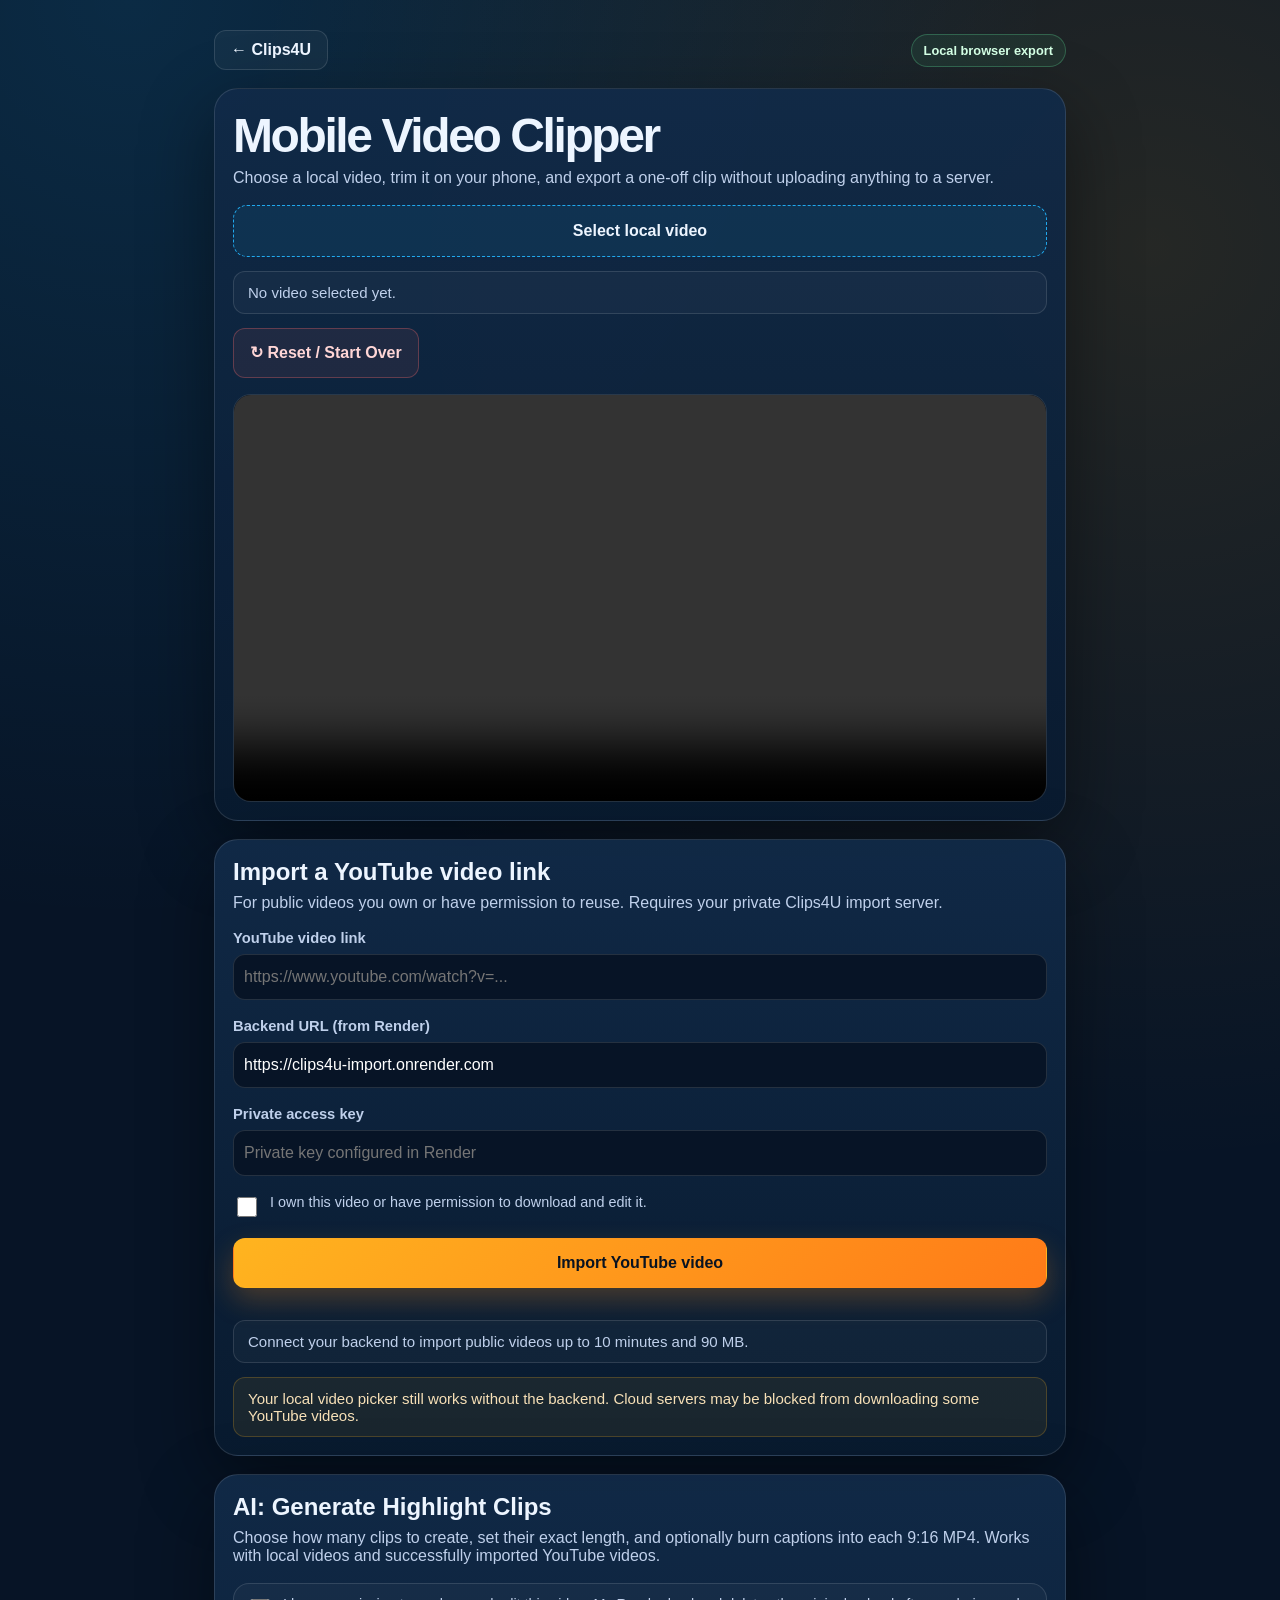
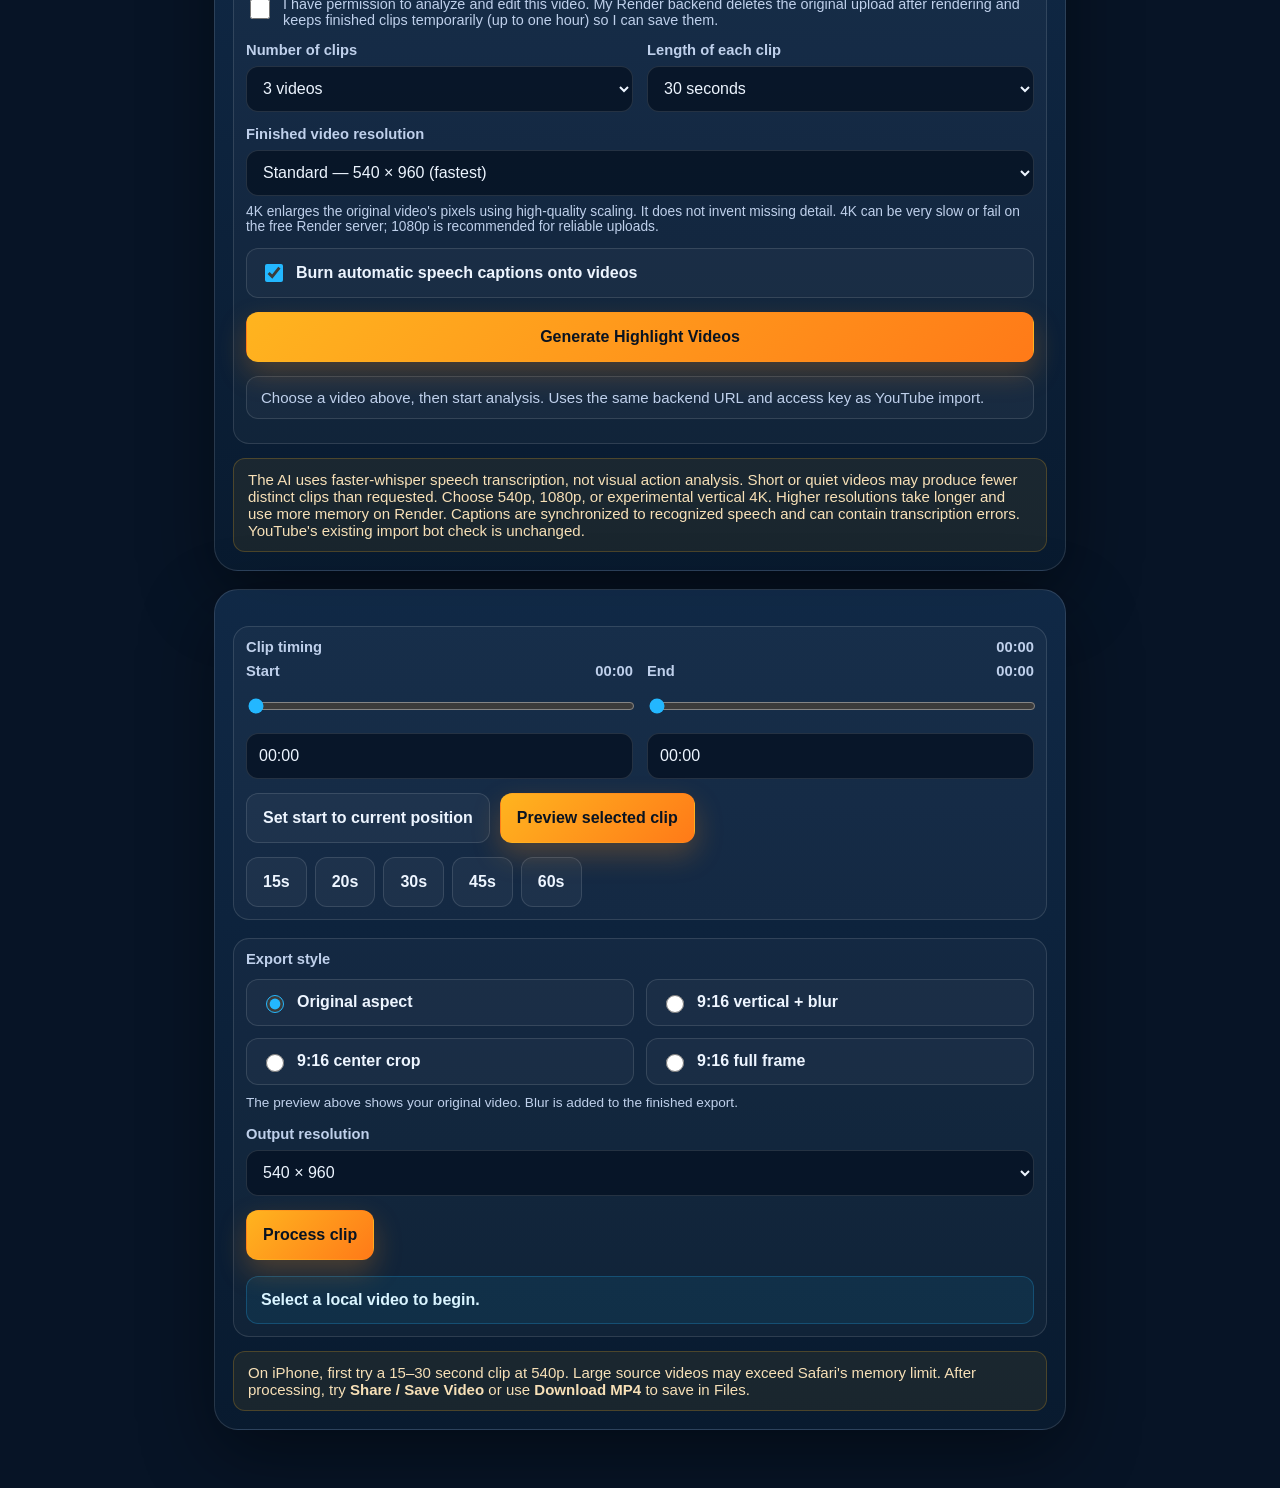
==== commit cbe7fe5a: "Expose optional 4K upscale resolution for AI-generated Clips4U videos" ====
--- a/mobile.html
+++ b/mobile.html
@@ -455,6 +455,19 @@
               </select>
             </div>
           </div>
+          <div style="margin-bottom:14px;">
+            <label class="label-row" for="aiClipQuality">Finished video resolution</label>
+            <select id="aiClipQuality">
+              <option value="540p" selected>Standard — 540 × 960 (fastest)</option>
+              <option value="1080p">Full HD — 1080 × 1920</option>
+              <option value="4k">4K upscale — 2160 × 3840 (experimental)</option>
+            </select>
+            <p style="font-size:.86rem;color:var(--muted);margin:8px 0 0;">
+              4K enlarges the original video's pixels using high-quality scaling. It does not
+              invent missing detail. 4K can be very slow or fail on the free Render server;
+              1080p is recommended for reliable uploads.
+            </p>
+          </div>
           <label class="radio" style="margin-bottom:14px;">
             <input id="aiCaptions" type="checkbox" checked>
             <span>Burn automatic speech captions onto videos</span>
@@ -463,7 +476,7 @@
           <div class="meta" id="aiStatus" role="status" aria-live="polite">Choose a video above, then start analysis. Uses the same backend URL and access key as YouTube import.</div>
           <div id="aiResults" style="display:grid;gap:12px;margin-top:12px;"></div>
         </div>
-        <div class="info-note">The AI uses faster-whisper speech transcription, not visual action analysis. Short or quiet videos may produce fewer distinct clips than requested. Finished clips are rendered in 9:16 (540p) by Render and may take several minutes. Captions are synchronized to recognized speech and can contain transcription errors. YouTube's existing import bot check is unchanged.</div>
+        <div class="info-note">The AI uses faster-whisper speech transcription, not visual action analysis. Short or quiet videos may produce fewer distinct clips than requested. Choose 540p, 1080p, or experimental vertical 4K. Higher resolutions take longer and use more memory on Render. Captions are synchronized to recognized speech and can contain transcription errors. YouTube's existing import bot check is unchanged.</div>
       </section>
 
       <section class="panel">
@@ -1071,6 +1084,7 @@
     const aiClipCount = document.getElementById('aiClipCount');
     const aiClipLength = document.getElementById('aiClipLength');
     const aiCaptions = document.getElementById('aiCaptions');
+    const aiClipQuality = document.getElementById('aiClipQuality');
     let latestAnalyzedFile = null;
     let currentAiJob = null;
     const aiClipBlobs = new Map();
@@ -1170,7 +1184,8 @@
       const download = document.createElement('a');
       download.className = 'secondary-button';
       download.textContent = 'Preparing MP4…';
-      download.download = 'clips4u-highlight-' + moment.rank + '.mp4';
+      download.download = 'clips4u-highlight-' + moment.rank + '-' +
+        (moment.output_quality || '540p') + '.mp4';
       download.setAttribute('aria-disabled','true');
       const customize = document.createElement('button');
       customize.type = 'button';
@@ -1188,7 +1203,8 @@
         }
         try {
           const blob = await getAiClipBlob(moment.rank);
-          const filename = 'clips4u-highlight-' + moment.rank + '.mp4';
+          const filename = 'clips4u-highlight-' + moment.rank + '-' +
+            (moment.output_quality || '540p') + '.mp4';
           const file = new File([blob], filename, {type:'video/mp4'});
           if (navigator.share && (!navigator.canShare || navigator.canShare({files:[file]}))) {
             await navigator.share({files:[file], title:filename});
@@ -1276,6 +1292,12 @@
       const clipCount = Number(aiClipCount.value);
       const clipLength = Number(aiClipLength.value);
       const captionsEnabled = aiCaptions.checked;
+      const outputQuality = aiClipQuality.value;
+      if (outputQuality === '4k' && !window.confirm(
+          '4K upscale can be very slow and may run out of resources on this free Render server. ' +
+          'It makes a 2160 × 3840 video but cannot restore detail missing from the source. Try 4K?')) {
+        return;
+      }
       try {
         const url = new URL(backendURL);
         if (url.protocol !== 'https:' || url.username || url.password || url.pathname !== '/')
@@ -1298,6 +1320,7 @@
         data.append('clip_count', String(clipCount));
         data.append('clip_length', String(clipLength));
         data.append('captions', String(captionsEnabled));
+        data.append('output_quality', outputQuality);
         const response = await fetch(backendURL + '/api/highlights', {
           method: 'POST', headers:{'X-Clips4U-Key': key}, body:data, cache:'no-store'
         });
@@ -1305,7 +1328,8 @@
         if (!response.ok) throw new Error(aiResponseError(response, body));
         if (!body.job_id) throw new Error('No analysis job returned by backend');
         aiStatus.textContent = 'Finding ' + clipCount + ' highlight moments and rendering ' +
-          clipLength + '-second videos' + (captionsEnabled ? ' with captions' : '') +
+          clipLength + '-second ' + outputQuality.toUpperCase() + ' videos' +
+          (captionsEnabled ? ' with captions' : '') +
           '. Keep this page open.';
         let result = null;
         for (let attempt = 0; attempt < 240; attempt++) {
@@ -1329,8 +1353,9 @@
           throw new Error('No MP4 files returned. Refresh the page and try again.');
         }
         latestAnalyzedFile = file;
-        currentAiJob = { id:body.job_id, backendURL, key, file };
-        const preparers = (result.highlights || []).map(addAiMomentCard);
+        currentAiJob = { id:body.job_id, backendURL, key, file, quality: result.output_quality };
+        const preparers = (result.highlights || []).map(moment =>
+          addAiMomentCard({...moment, output_quality: result.output_quality}));
         let ready = 0;
         for (let i = 0; i < preparers.length; i++) {
           aiStatus.textContent = 'Loading iPhone video previews: ' + (i + 1) +
@@ -1339,7 +1364,9 @@
         }
         aiStatus.textContent = ready + ' separate MP4 video' + (ready === 1 ? '' : 's') +
           ' loaded out of ' + result.clips.length +
-          ' requested ' + clipCount + '. Scroll down to watch or save each video. ' +
+          ' requested ' + clipCount + ' (' + (result.output_quality || outputQuality).toUpperCase() +
+          ' · ' + result.width + '×' + result.height +
+          '). Scroll down to watch or save each video. ' +
           (result.clips.length < clipCount ? 'There were not enough distinct spoken moments for all requested clips. ' : '') +
           (captionsEnabled ? 'Captions are burned into the MP4s. ' : '') +
           'Files expire from the server after one hour.';
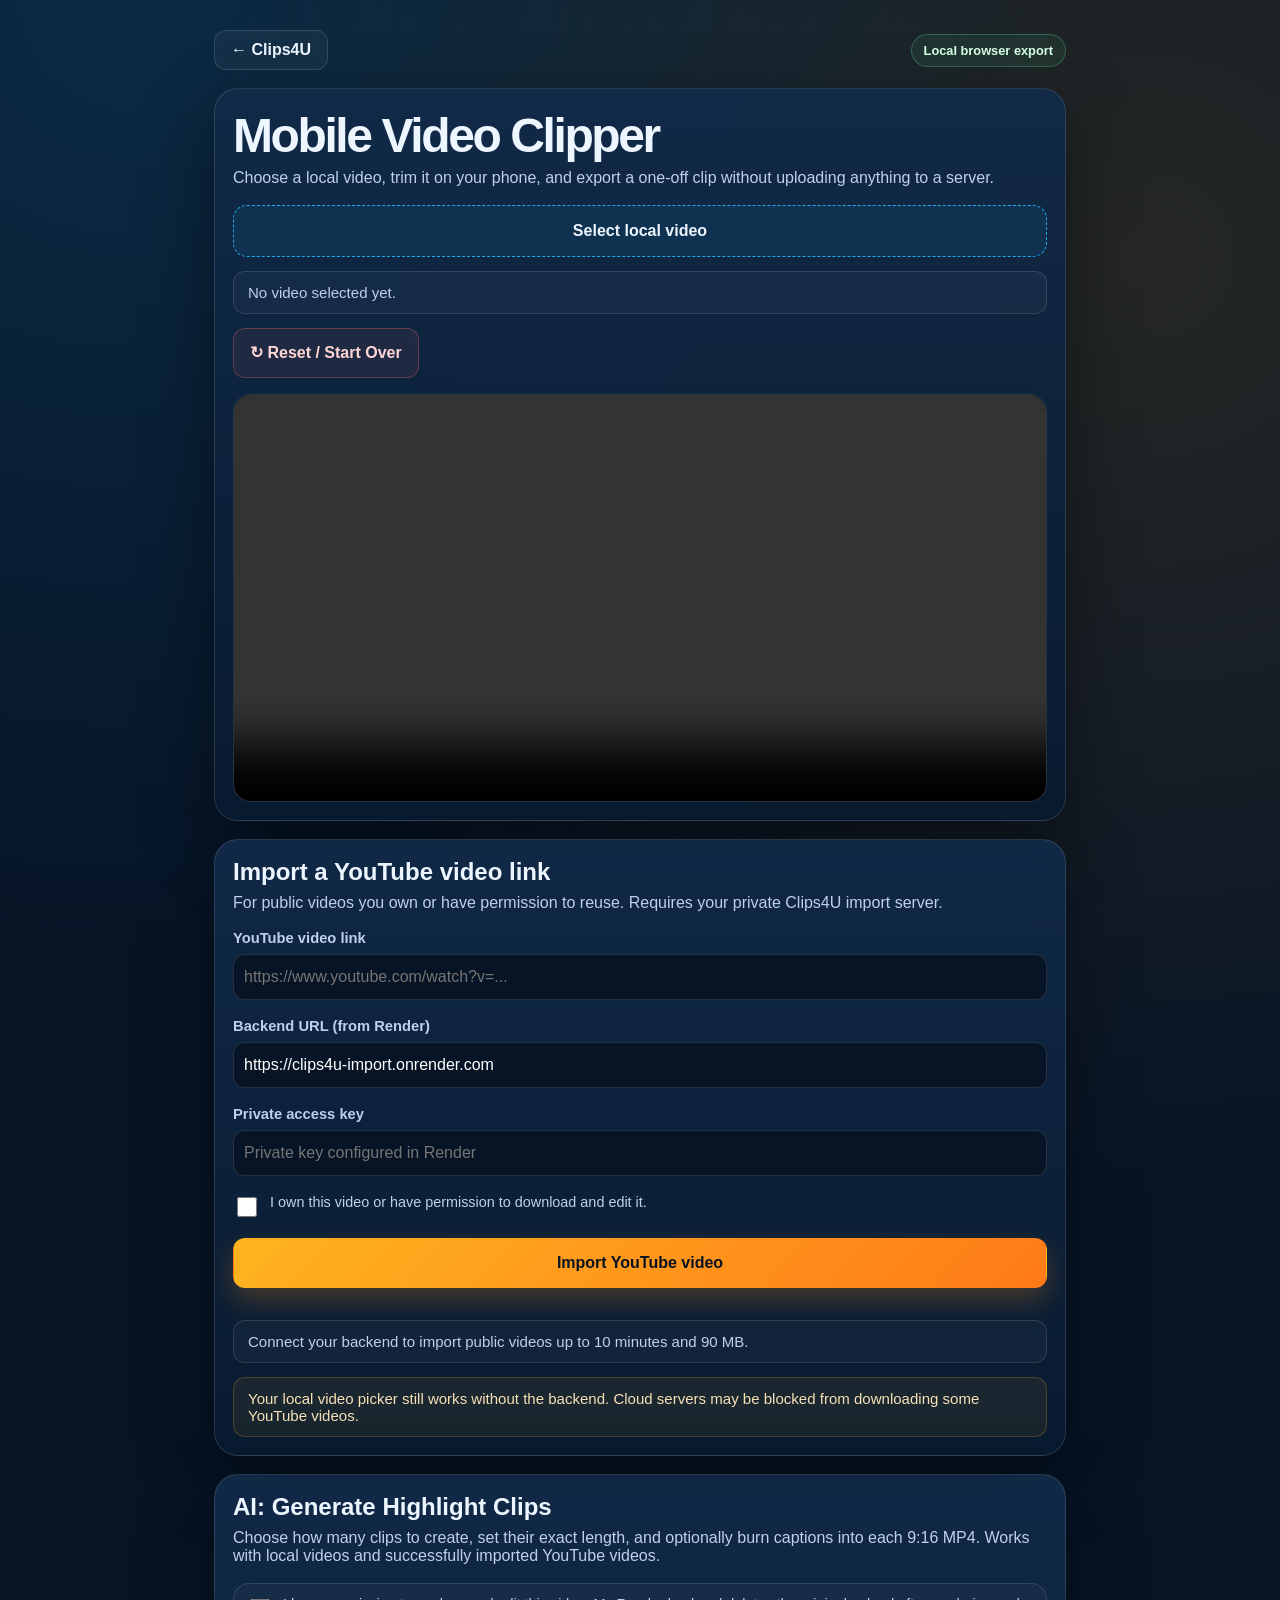
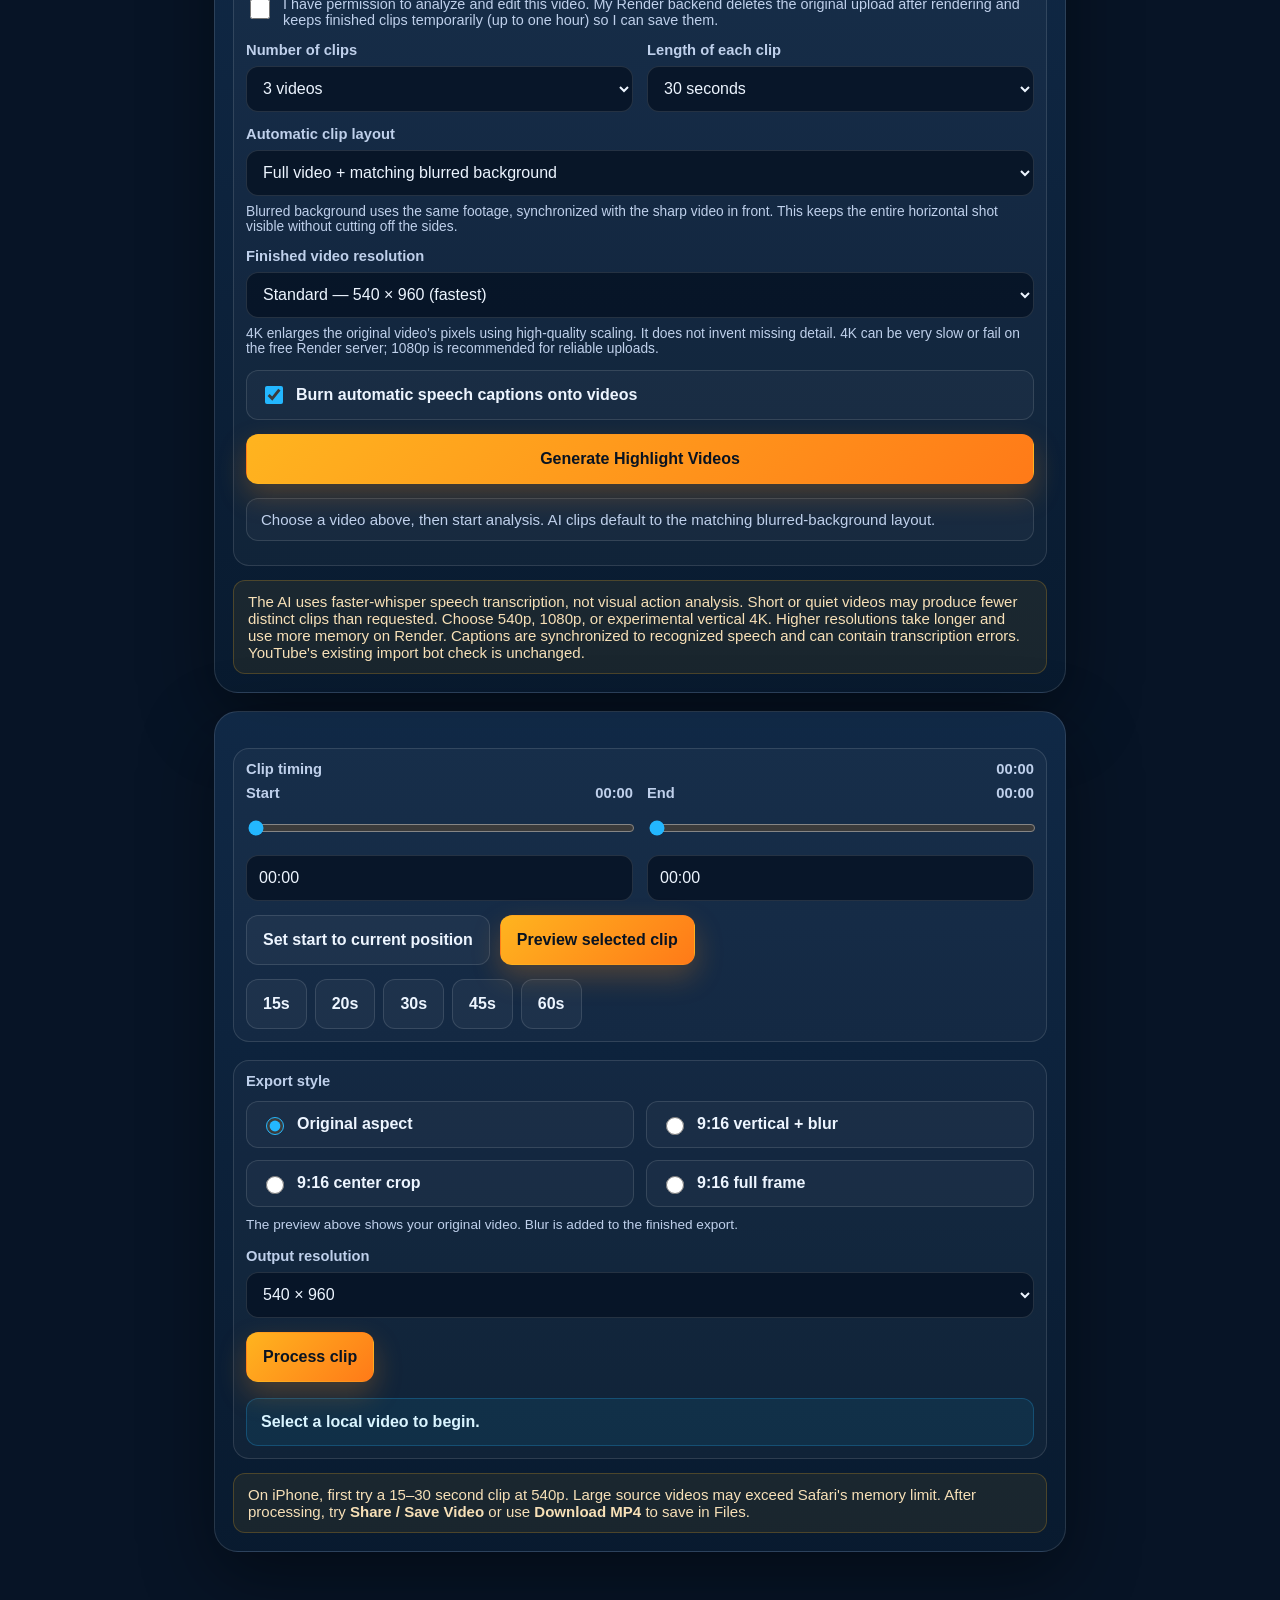
==== commit b8b65cb7: "Default AI highlights to synchronized blurred background and full foreground video" ====
--- a/mobile.html
+++ b/mobile.html
@@ -456,6 +456,17 @@
             </div>
           </div>
           <div style="margin-bottom:14px;">
+            <label class="label-row" for="aiVideoLayout">Automatic clip layout</label>
+            <select id="aiVideoLayout">
+              <option value="blur" selected>Full video + matching blurred background</option>
+              <option value="crop">Fill 9:16 screen (center crop)</option>
+            </select>
+            <p style="font-size:.86rem;color:var(--muted);margin:8px 0 0;">
+              Blurred background uses the same footage, synchronized with the sharp video in front.
+              This keeps the entire horizontal shot visible without cutting off the sides.
+            </p>
+          </div>
+          <div style="margin-bottom:14px;">
             <label class="label-row" for="aiClipQuality">Finished video resolution</label>
             <select id="aiClipQuality">
               <option value="540p" selected>Standard — 540 × 960 (fastest)</option>
@@ -473,7 +484,7 @@
             <span>Burn automatic speech captions onto videos</span>
           </label>
           <button class="button" id="aiAnalyzeBtn" type="button" style="width:100%;">Generate Highlight Videos</button>
-          <div class="meta" id="aiStatus" role="status" aria-live="polite">Choose a video above, then start analysis. Uses the same backend URL and access key as YouTube import.</div>
+          <div class="meta" id="aiStatus" role="status" aria-live="polite">Choose a video above, then start analysis. AI clips default to the matching blurred-background layout.</div>
           <div id="aiResults" style="display:grid;gap:12px;margin-top:12px;"></div>
         </div>
         <div class="info-note">The AI uses faster-whisper speech transcription, not visual action analysis. Short or quiet videos may produce fewer distinct clips than requested. Choose 540p, 1080p, or experimental vertical 4K. Higher resolutions take longer and use more memory on Render. Captions are synchronized to recognized speech and can contain transcription errors. YouTube's existing import bot check is unchanged.</div>
@@ -1085,6 +1096,7 @@
     const aiClipLength = document.getElementById('aiClipLength');
     const aiCaptions = document.getElementById('aiCaptions');
     const aiClipQuality = document.getElementById('aiClipQuality');
+    const aiVideoLayout = document.getElementById('aiVideoLayout');
     let latestAnalyzedFile = null;
     let currentAiJob = null;
     const aiClipBlobs = new Map();
@@ -1293,6 +1305,7 @@
       const clipLength = Number(aiClipLength.value);
       const captionsEnabled = aiCaptions.checked;
       const outputQuality = aiClipQuality.value;
+      const videoLayout = aiVideoLayout.value;
       if (outputQuality === '4k' && !window.confirm(
           '4K upscale can be very slow and may run out of resources on this free Render server. ' +
           'It makes a 2160 × 3840 video but cannot restore detail missing from the source. Try 4K?')) {
@@ -1321,6 +1334,7 @@
         data.append('clip_length', String(clipLength));
         data.append('captions', String(captionsEnabled));
         data.append('output_quality', outputQuality);
+        data.append('video_layout', videoLayout);
         const response = await fetch(backendURL + '/api/highlights', {
           method: 'POST', headers:{'X-Clips4U-Key': key}, body:data, cache:'no-store'
         });
@@ -1330,6 +1344,7 @@
         aiStatus.textContent = 'Finding ' + clipCount + ' highlight moments and rendering ' +
           clipLength + '-second ' + outputQuality.toUpperCase() + ' videos' +
           (captionsEnabled ? ' with captions' : '') +
+          (videoLayout === 'blur' ? ' and a matching blurred background' : ' with center crop') +
           '. Keep this page open.';
         let result = null;
         for (let attempt = 0; attempt < 240; attempt++) {
@@ -1366,6 +1381,7 @@
           ' loaded out of ' + result.clips.length +
           ' requested ' + clipCount + ' (' + (result.output_quality || outputQuality).toUpperCase() +
           ' · ' + result.width + '×' + result.height +
+          ' · ' + (result.video_layout === 'blur' ? 'matching blurred background' : 'center crop') +
           '). Scroll down to watch or save each video. ' +
           (result.clips.length < clipCount ? 'There were not enough distinct spoken moments for all requested clips. ' : '') +
           (captionsEnabled ? 'Captions are burned into the MP4s. ' : '') +
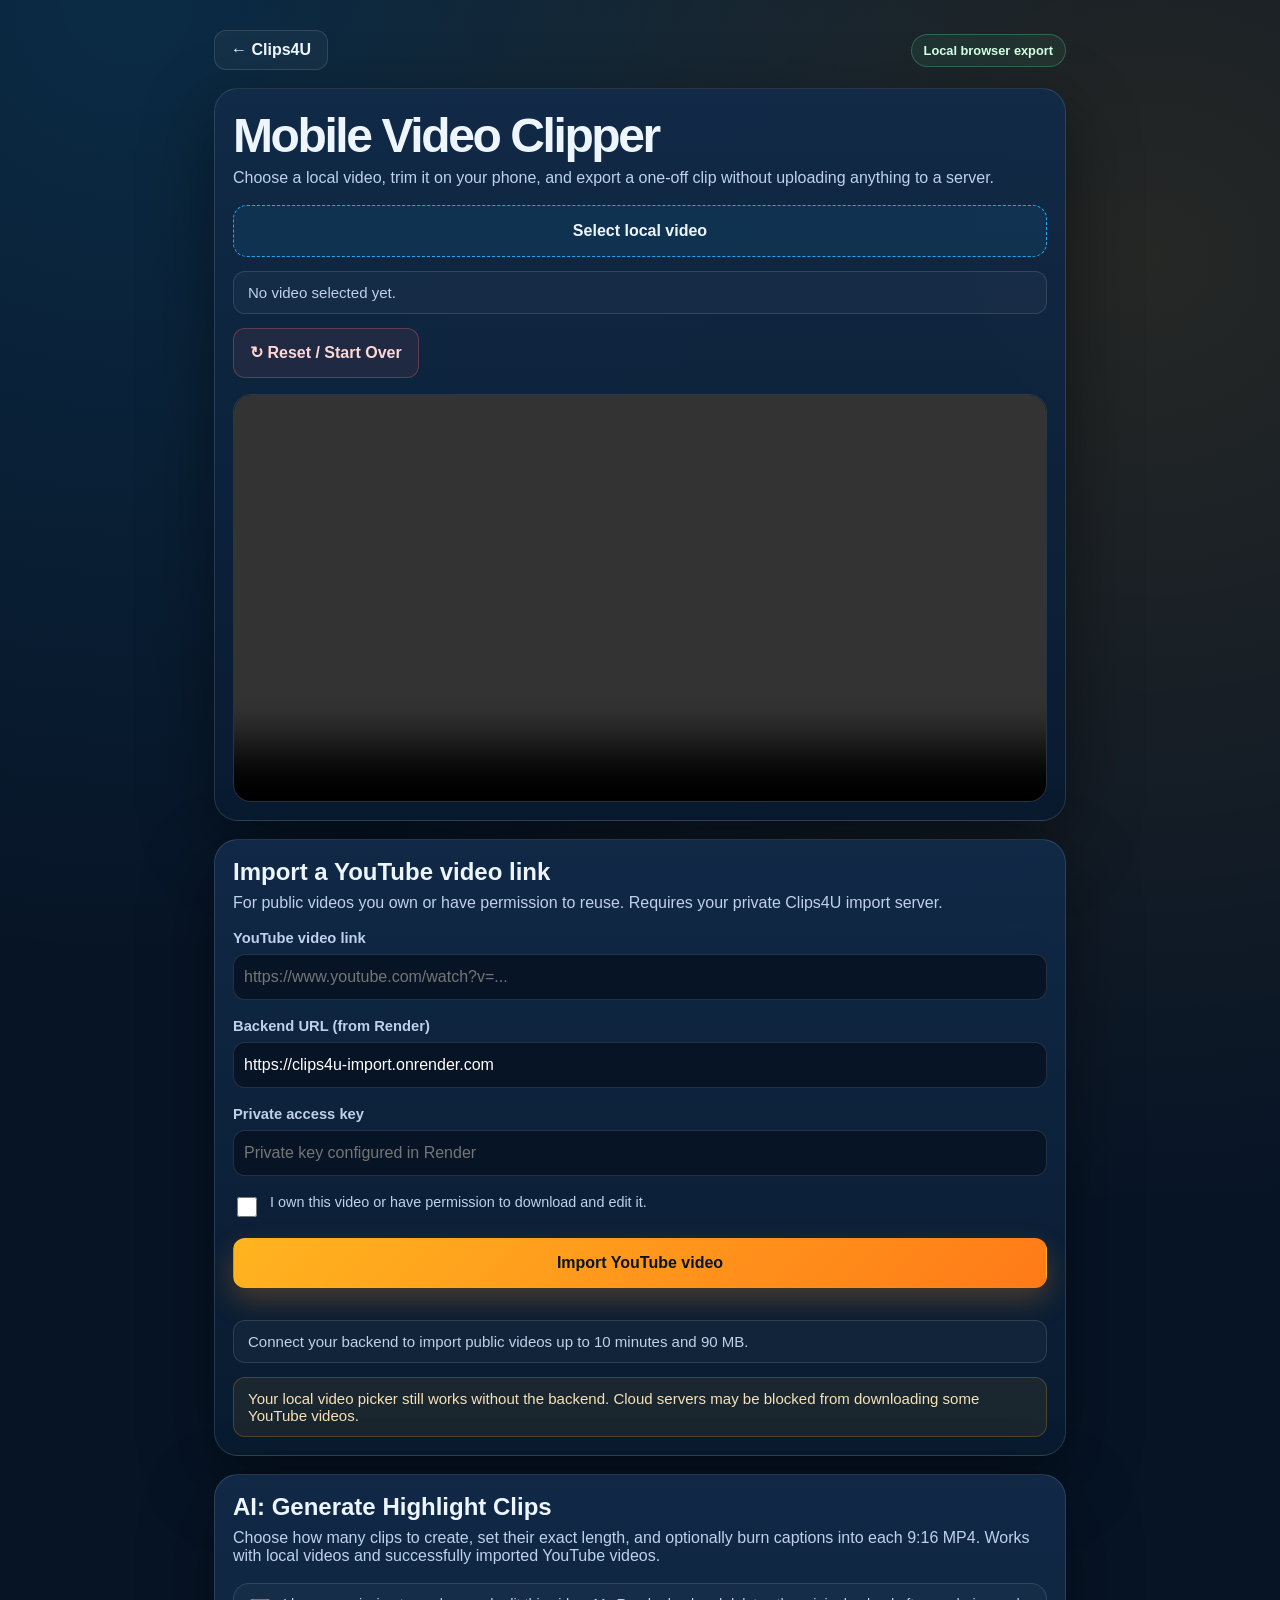
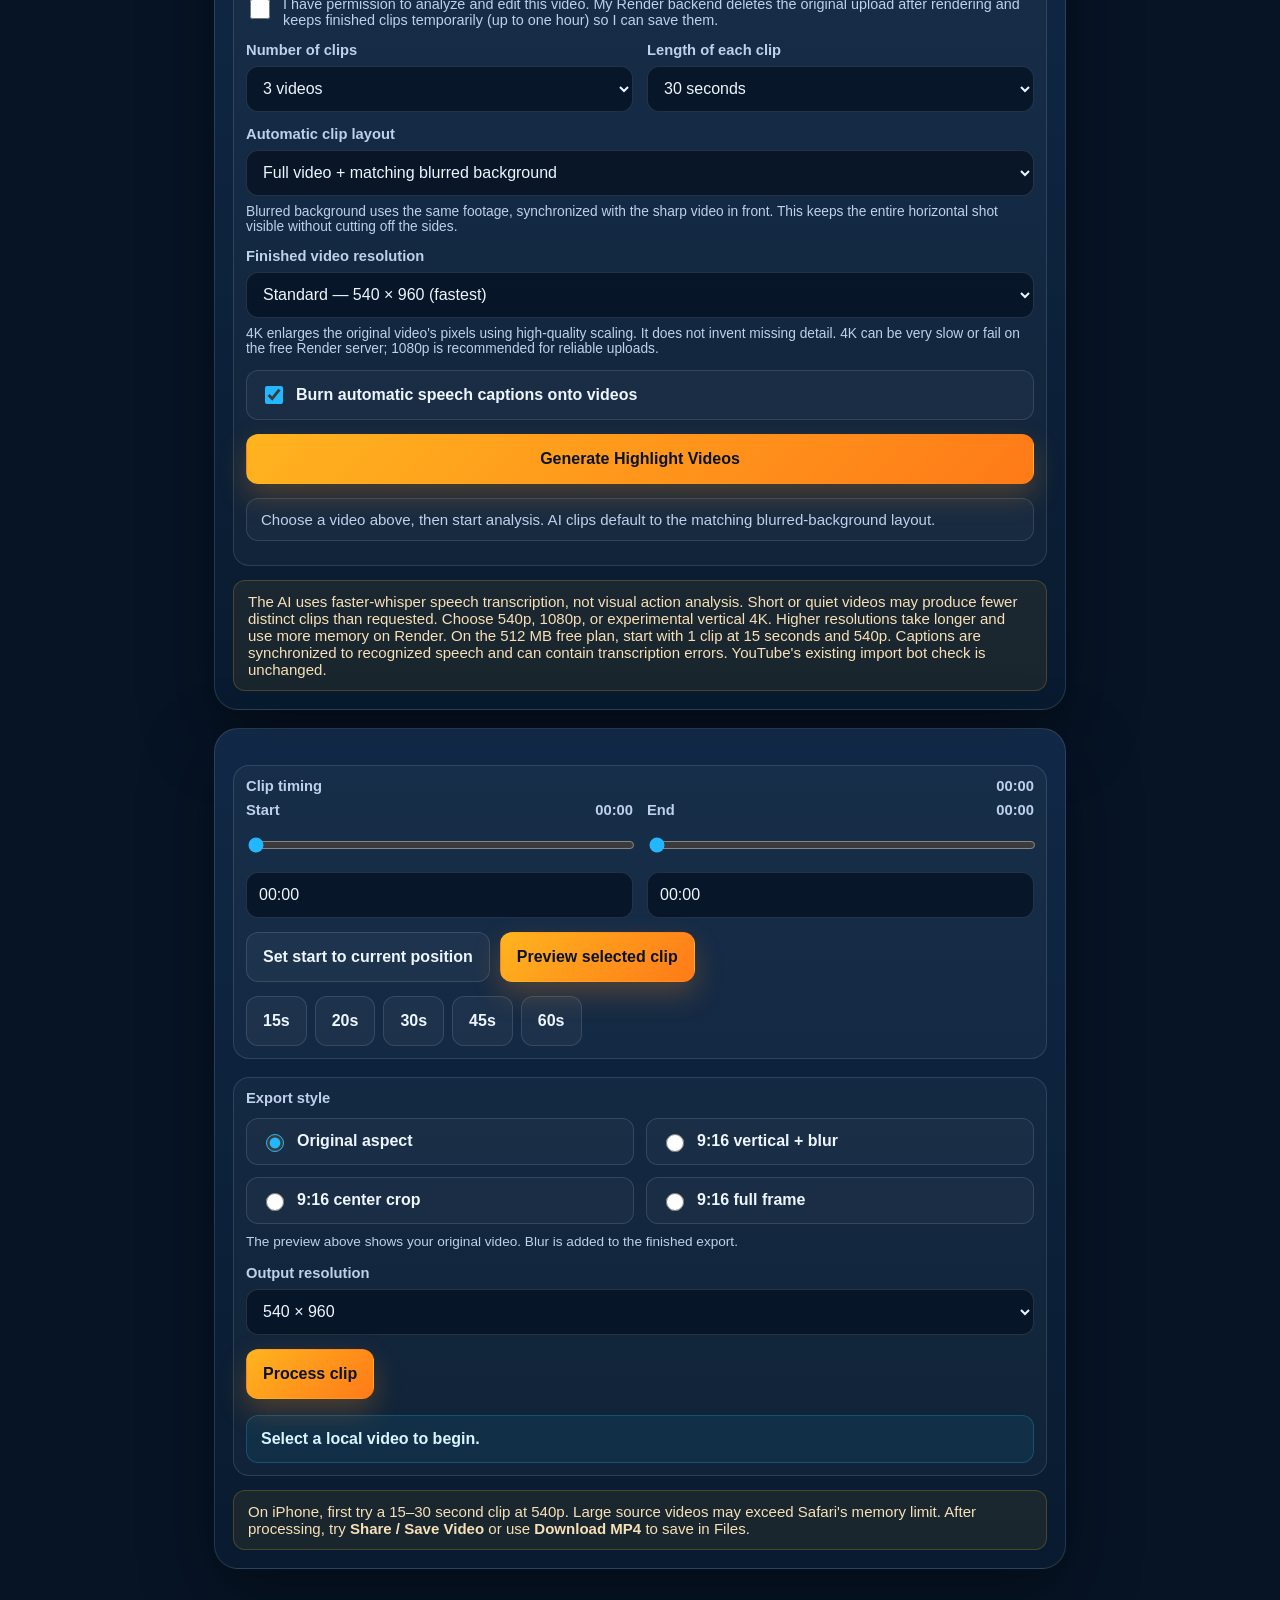
==== commit bc5b7335: "Report Render memory restarts by stage instead of generic iPhone Load failed" ====
--- a/mobile.html
+++ b/mobile.html
@@ -487,7 +487,7 @@
           <div class="meta" id="aiStatus" role="status" aria-live="polite">Choose a video above, then start analysis. AI clips default to the matching blurred-background layout.</div>
           <div id="aiResults" style="display:grid;gap:12px;margin-top:12px;"></div>
         </div>
-        <div class="info-note">The AI uses faster-whisper speech transcription, not visual action analysis. Short or quiet videos may produce fewer distinct clips than requested. Choose 540p, 1080p, or experimental vertical 4K. Higher resolutions take longer and use more memory on Render. Captions are synchronized to recognized speech and can contain transcription errors. YouTube's existing import bot check is unchanged.</div>
+        <div class="info-note">The AI uses faster-whisper speech transcription, not visual action analysis. Short or quiet videos may produce fewer distinct clips than requested. Choose 540p, 1080p, or experimental vertical 4K. Higher resolutions take longer and use more memory on Render. On the 512 MB free plan, start with 1 clip at 15 seconds and 540p. Captions are synchronized to recognized speech and can contain transcription errors. YouTube's existing import bot check is unchanged.</div>
       </section>
 
       <section class="panel">
@@ -1326,6 +1326,7 @@
       clearAiClipUI();
       aiAnalyzeBtn.disabled = true;
       aiStatus.textContent = 'Uploading video to your Render backend…';
+      let aiPhase = 'video upload';
       try {
         const data = new FormData();
         data.append('file', file, file.name || 'video.mp4');
@@ -1341,6 +1342,7 @@
         const body = await response.json().catch(() => ({}));
         if (!response.ok) throw new Error(aiResponseError(response, body));
         if (!body.job_id) throw new Error('No analysis job returned by backend');
+        aiPhase = 'AI transcription or video rendering';
         aiStatus.textContent = 'Finding ' + clipCount + ' highlight moments and rendering ' +
           clipLength + '-second ' + outputQuality.toUpperCase() + ' videos' +
           (captionsEnabled ? ' with captions' : '') +
@@ -1368,6 +1370,7 @@
           throw new Error('No MP4 files returned. Refresh the page and try again.');
         }
         latestAnalyzedFile = file;
+        aiPhase = 'finished-video download';
         currentAiJob = { id:body.job_id, backendURL, key, file, quality: result.output_quality };
         const preparers = (result.highlights || []).map(moment =>
           addAiMomentCard({...moment, output_quality: result.output_quality}));
@@ -1387,7 +1390,19 @@
           (captionsEnabled ? 'Captions are burned into the MP4s. ' : '') +
           'Files expire from the server after one hour.';
       } catch (error) {
-        aiStatus.textContent = 'AI video generation failed: ' + (error.message || error);
+        const reason = String(error?.message || error);
+        if (/load failed|failed to fetch|networkerror|network request failed/i.test(reason)) {
+          aiStatus.textContent =
+            'The connection to Render was interrupted during ' + aiPhase +
+            '. The server may have restarted or run out of memory (Render Free: 512 MB). ' +
+            'Try one 15-second 540p clip first. If this repeats, the server needs more memory.';
+        } else if (/analysis job has expired|server restarted|404/i.test(reason)) {
+          aiStatus.textContent =
+            'Your AI job was lost because the backend restarted or expired. ' +
+            'Start again with one short 540p clip. If repeated, the Render plan needs more RAM.';
+        } else {
+          aiStatus.textContent = 'AI video generation failed during ' + aiPhase + ': ' + reason;
+        }
       } finally {
         aiAnalyzeBtn.disabled = false;
       }
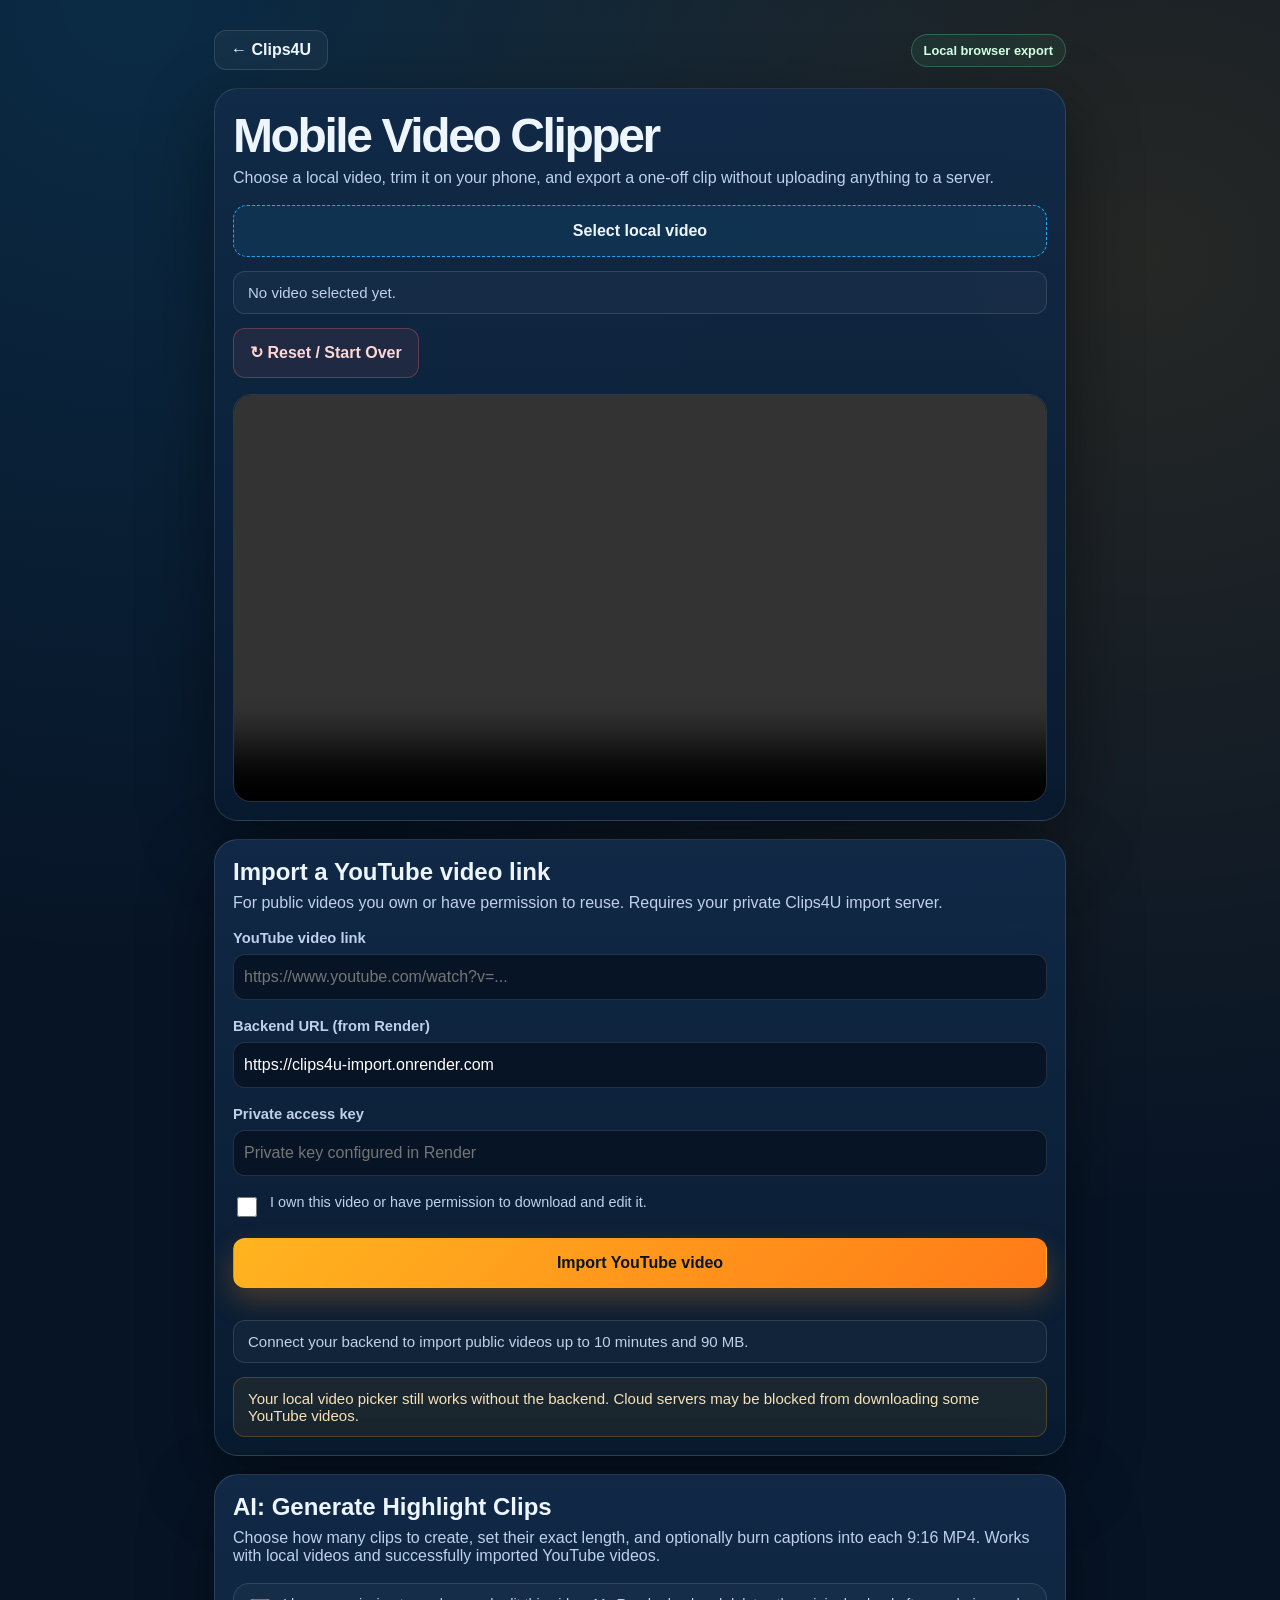
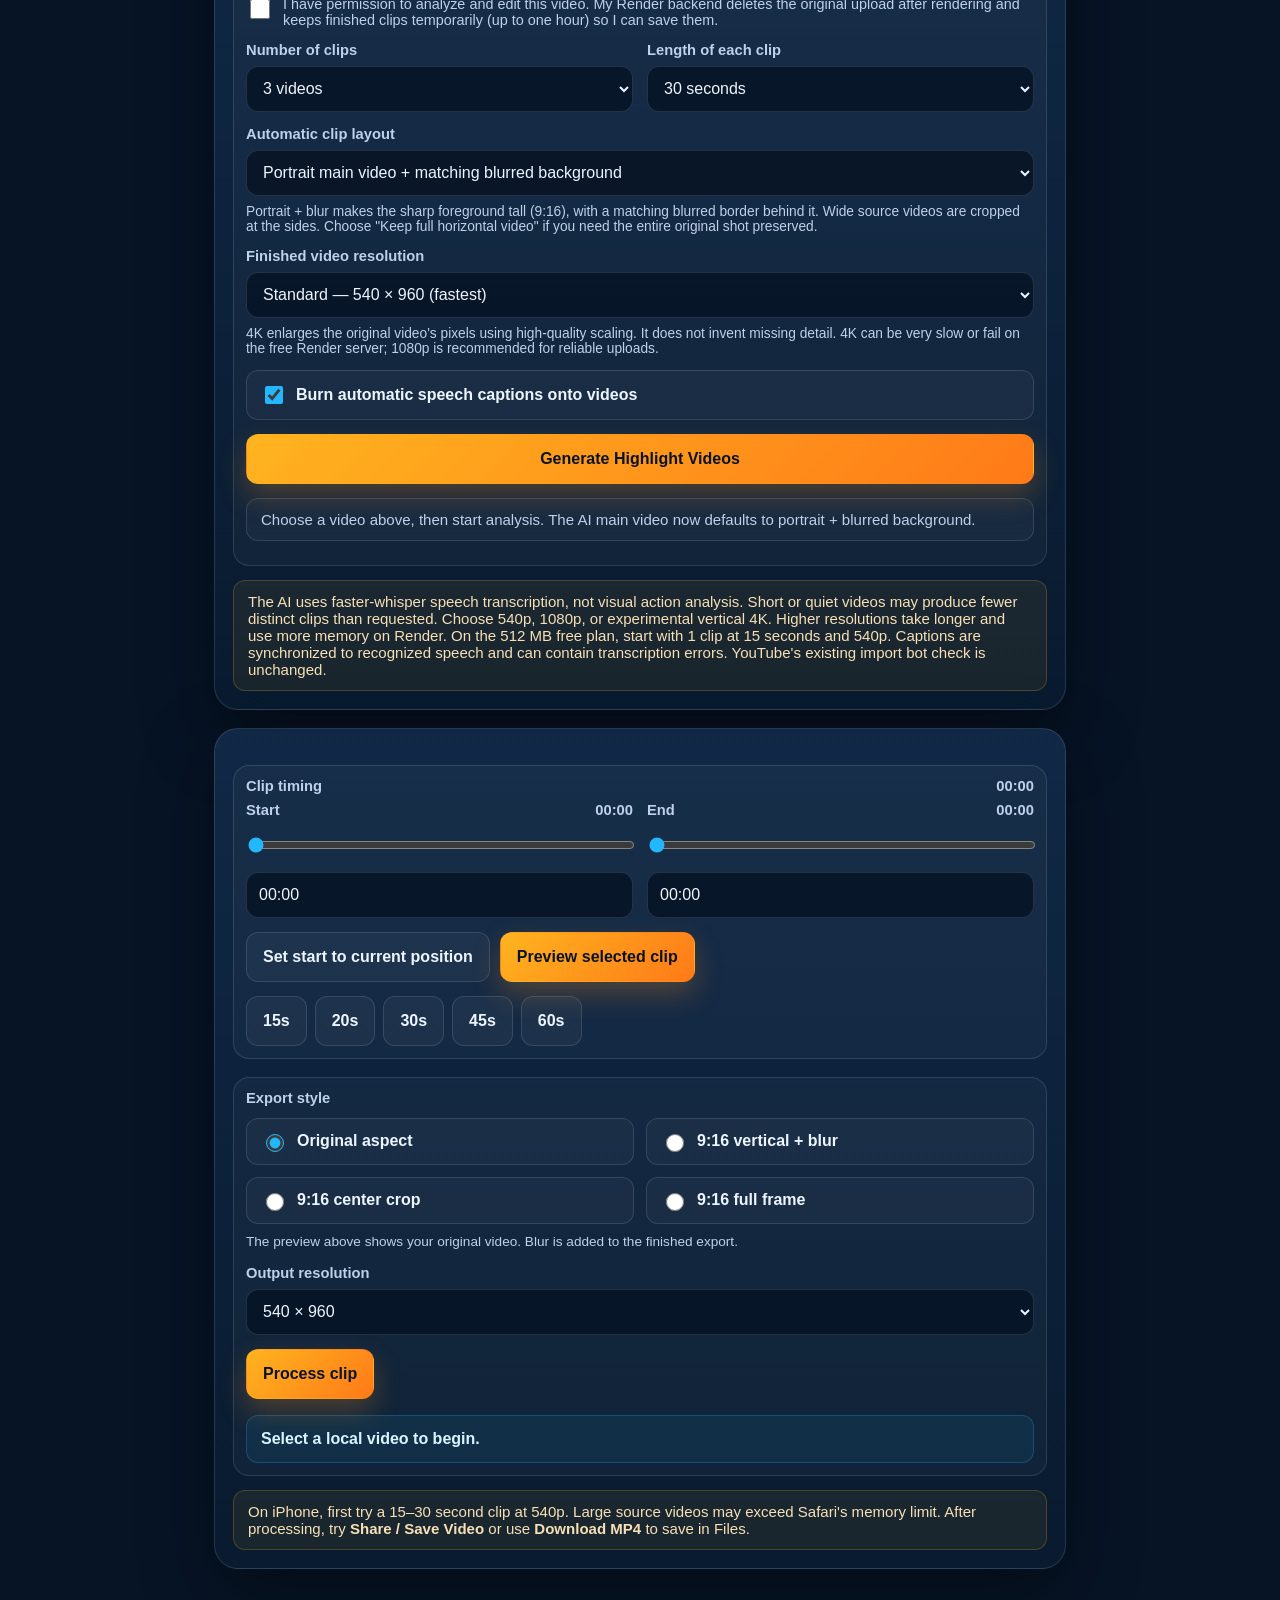
==== commit ad7e1528: "Make portrait foreground with blurred surround default for AI highlights" ====
--- a/mobile.html
+++ b/mobile.html
@@ -458,12 +458,14 @@
           <div style="margin-bottom:14px;">
             <label class="label-row" for="aiVideoLayout">Automatic clip layout</label>
             <select id="aiVideoLayout">
-              <option value="blur" selected>Full video + matching blurred background</option>
-              <option value="crop">Fill 9:16 screen (center crop)</option>
+              <option value="portrait_blur" selected>Portrait main video + matching blurred background</option>
+              <option value="blur">Keep full horizontal video + matching blur</option>
+              <option value="crop">Portrait center crop (no blur)</option>
             </select>
             <p style="font-size:.86rem;color:var(--muted);margin:8px 0 0;">
-              Blurred background uses the same footage, synchronized with the sharp video in front.
-              This keeps the entire horizontal shot visible without cutting off the sides.
+              Portrait + blur makes the sharp foreground tall (9:16), with a matching blurred
+              border behind it. Wide source videos are cropped at the sides. Choose "Keep full
+              horizontal video" if you need the entire original shot preserved.
             </p>
           </div>
           <div style="margin-bottom:14px;">
@@ -484,7 +486,7 @@
             <span>Burn automatic speech captions onto videos</span>
           </label>
           <button class="button" id="aiAnalyzeBtn" type="button" style="width:100%;">Generate Highlight Videos</button>
-          <div class="meta" id="aiStatus" role="status" aria-live="polite">Choose a video above, then start analysis. AI clips default to the matching blurred-background layout.</div>
+          <div class="meta" id="aiStatus" role="status" aria-live="polite">Choose a video above, then start analysis. The AI main video now defaults to portrait + blurred background.</div>
           <div id="aiResults" style="display:grid;gap:12px;margin-top:12px;"></div>
         </div>
         <div class="info-note">The AI uses faster-whisper speech transcription, not visual action analysis. Short or quiet videos may produce fewer distinct clips than requested. Choose 540p, 1080p, or experimental vertical 4K. Higher resolutions take longer and use more memory on Render. On the 512 MB free plan, start with 1 clip at 15 seconds and 540p. Captions are synchronized to recognized speech and can contain transcription errors. YouTube's existing import bot check is unchanged.</div>
@@ -1346,7 +1348,8 @@
         aiStatus.textContent = 'Finding ' + clipCount + ' highlight moments and rendering ' +
           clipLength + '-second ' + outputQuality.toUpperCase() + ' videos' +
           (captionsEnabled ? ' with captions' : '') +
-          (videoLayout === 'blur' ? ' and a matching blurred background' : ' with center crop') +
+          (videoLayout === 'portrait_blur' ? ' with a portrait main video and matching blur' :
+            videoLayout === 'blur' ? ' with full horizontal video and blur' : ' with full-screen center crop') +
           '. Keep this page open.';
         let result = null;
         for (let attempt = 0; attempt < 240; attempt++) {
@@ -1384,7 +1387,8 @@
           ' loaded out of ' + result.clips.length +
           ' requested ' + clipCount + ' (' + (result.output_quality || outputQuality).toUpperCase() +
           ' · ' + result.width + '×' + result.height +
-          ' · ' + (result.video_layout === 'blur' ? 'matching blurred background' : 'center crop') +
+          ' · ' + (result.video_layout === 'portrait_blur' ? 'portrait front + matching blur' :
+            result.video_layout === 'blur' ? 'full-width front + matching blur' : 'center crop') +
           '). Scroll down to watch or save each video. ' +
           (result.clips.length < clipCount ? 'There were not enough distinct spoken moments for all requested clips. ' : '') +
           (captionsEnabled ? 'Captions are burned into the MP4s. ' : '') +
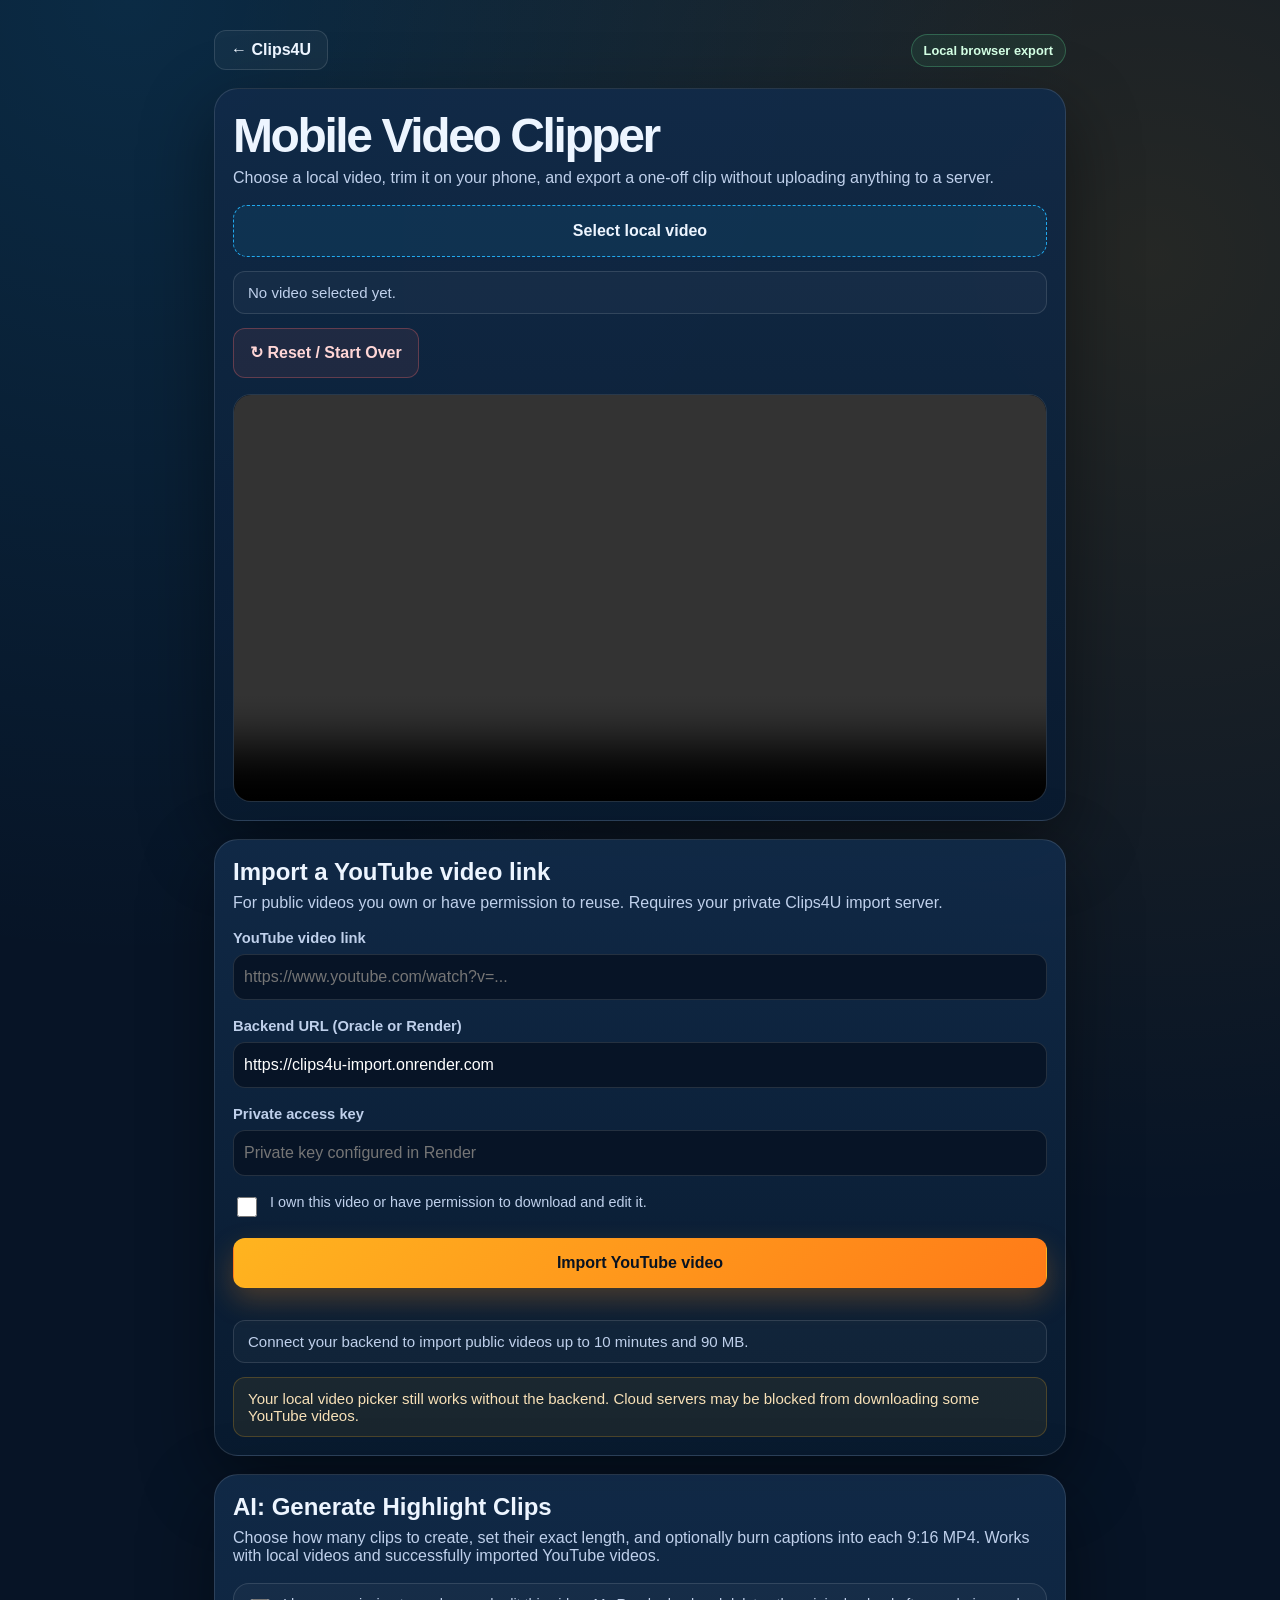
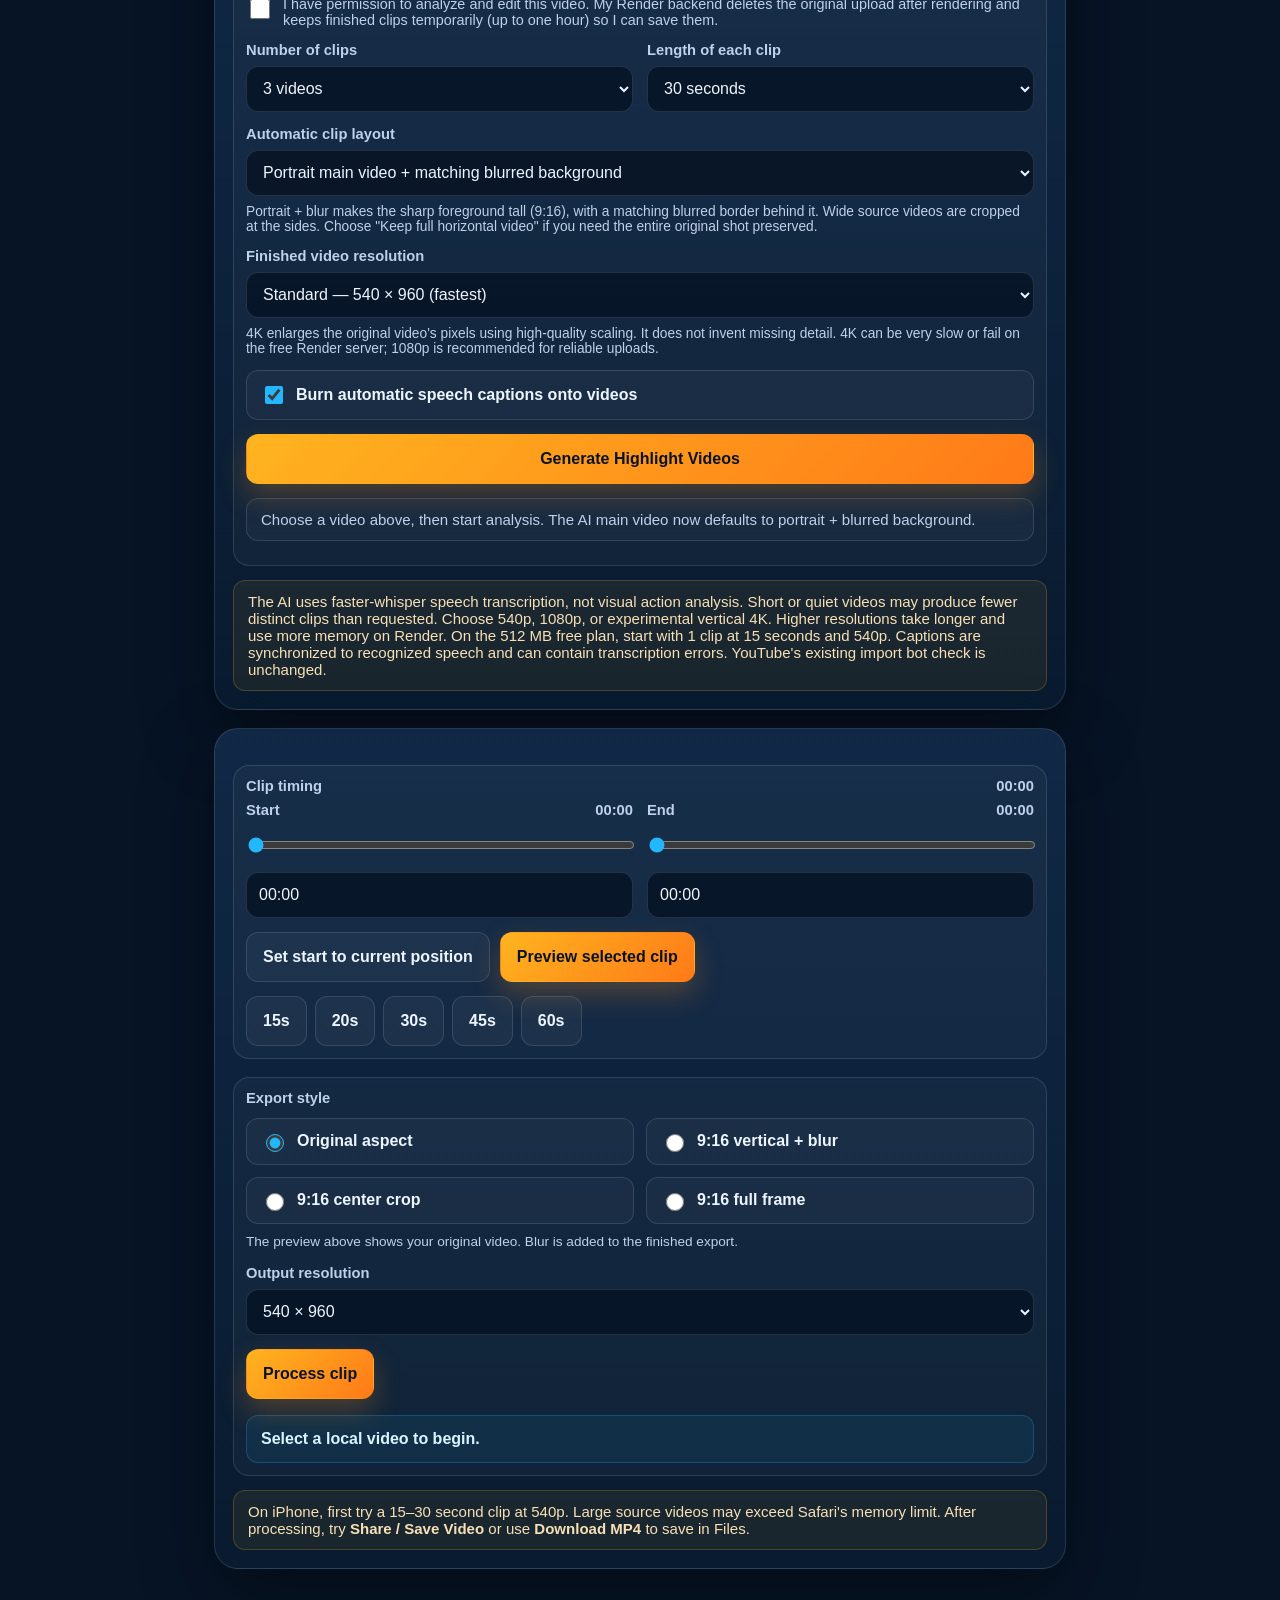
==== commit 03a54255: "Make iPhone backend URL label hosting-agnostic for Oracle migration" ====
--- a/mobile.html
+++ b/mobile.html
@@ -414,8 +414,8 @@
         <div class="controls-grid" style="margin-top:12px;">
           <div><label class="label-row" for="ytLink">YouTube video link</label>
           <input id="ytLink" type="url" inputmode="url" placeholder="https://www.youtube.com/watch?v=..." style="width:100%;min-height:46px;background:#071426;color:white;border:1px solid var(--line);border-radius:12px;padding:10px;"></div>
-          <div><label class="label-row" for="ytServer">Backend URL (from Render)</label>
-          <input id="ytServer" type="url" inputmode="url" placeholder="https://your-service.onrender.com" style="width:100%;min-height:46px;background:#071426;color:white;border:1px solid var(--line);border-radius:12px;padding:10px;"></div>
+          <div><label class="label-row" for="ytServer">Backend URL (Oracle or Render)</label>
+          <input id="ytServer" type="url" inputmode="url" placeholder="https://clips4u.YOUR-IP.sslip.io" style="width:100%;min-height:46px;background:#071426;color:white;border:1px solid var(--line);border-radius:12px;padding:10px;"></div>
           <div><label class="label-row" for="ytKey">Private access key</label>
           <input id="ytKey" type="password" autocomplete="off" placeholder="Private key configured in Render" style="width:100%;min-height:46px;background:#071426;color:white;border:1px solid var(--line);border-radius:12px;padding:10px;"></div>
           <label style="display:flex;gap:10px;color:var(--muted);font-size:.9rem;"><input id="ytRights" type="checkbox" style="width:20px;height:20px;flex:0 0 auto;accent-color:var(--blue);"><span>I own this video or have permission to download and edit it.</span></label>
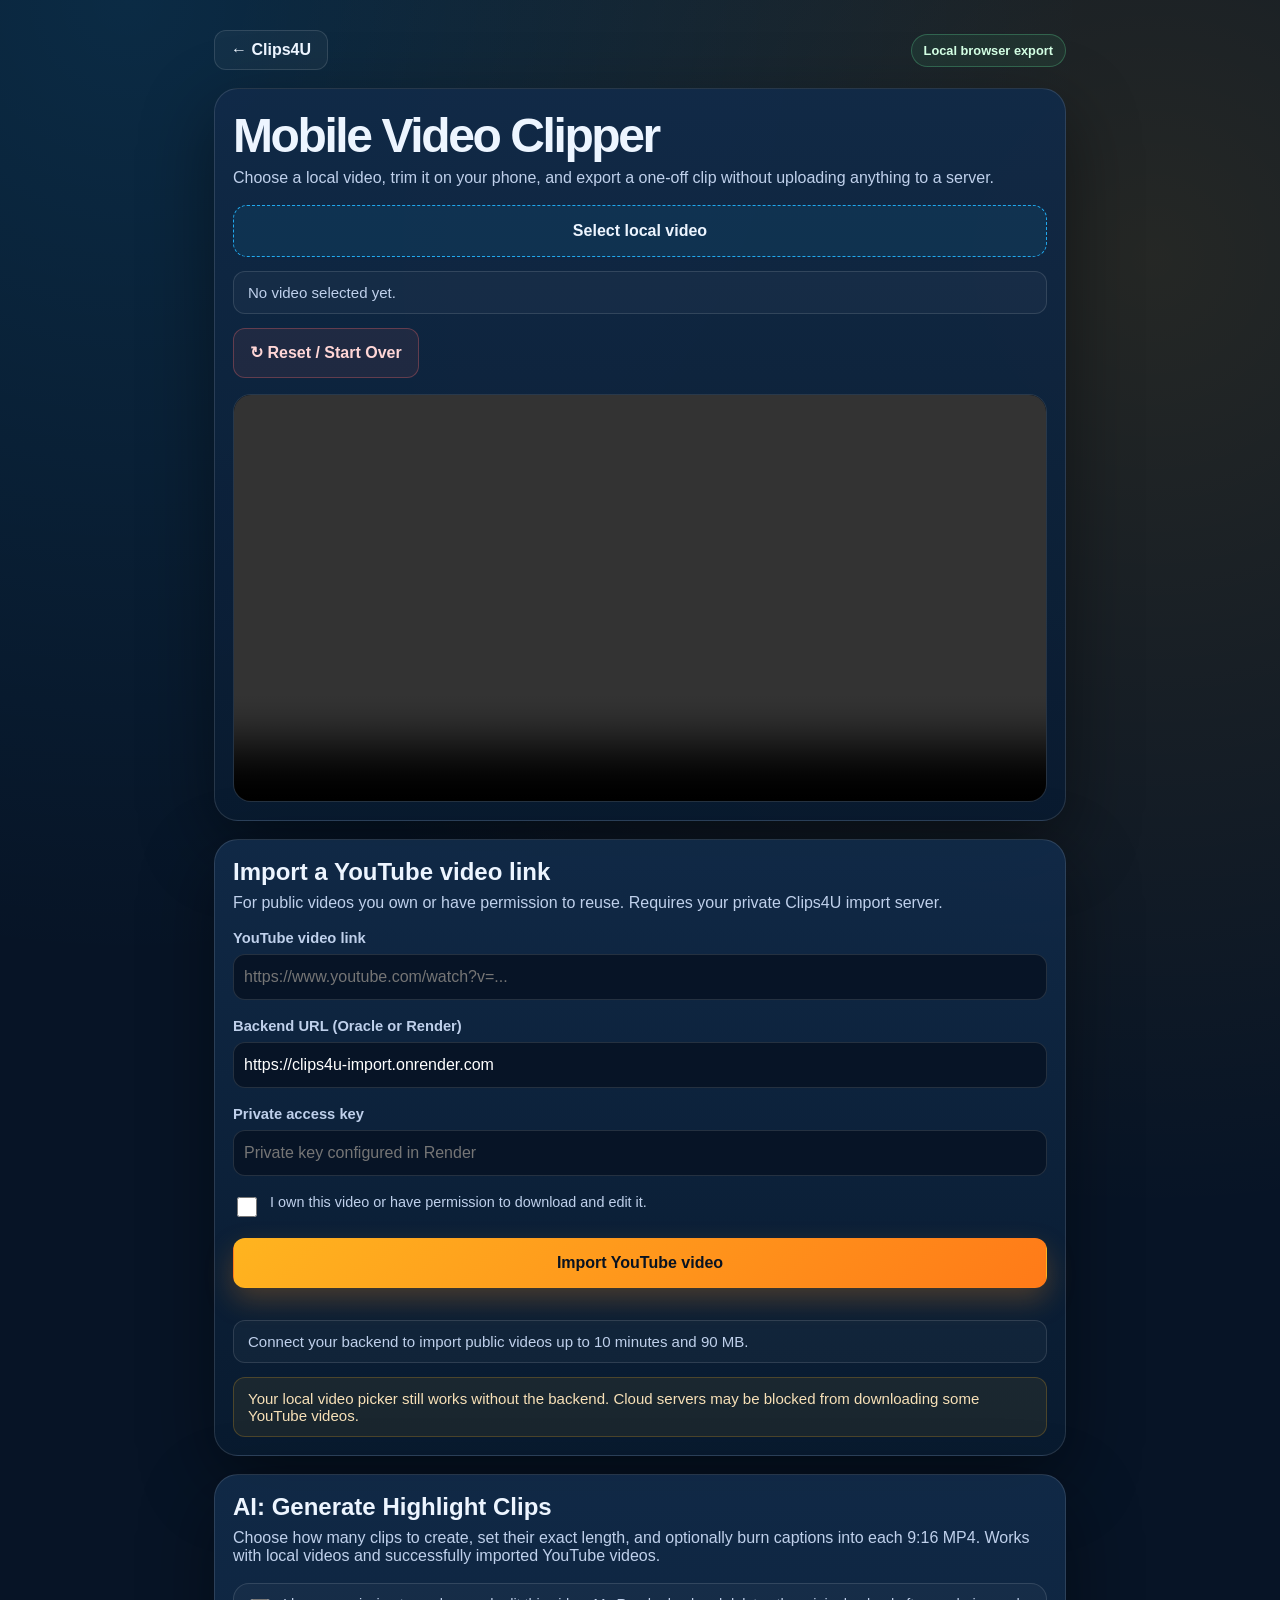
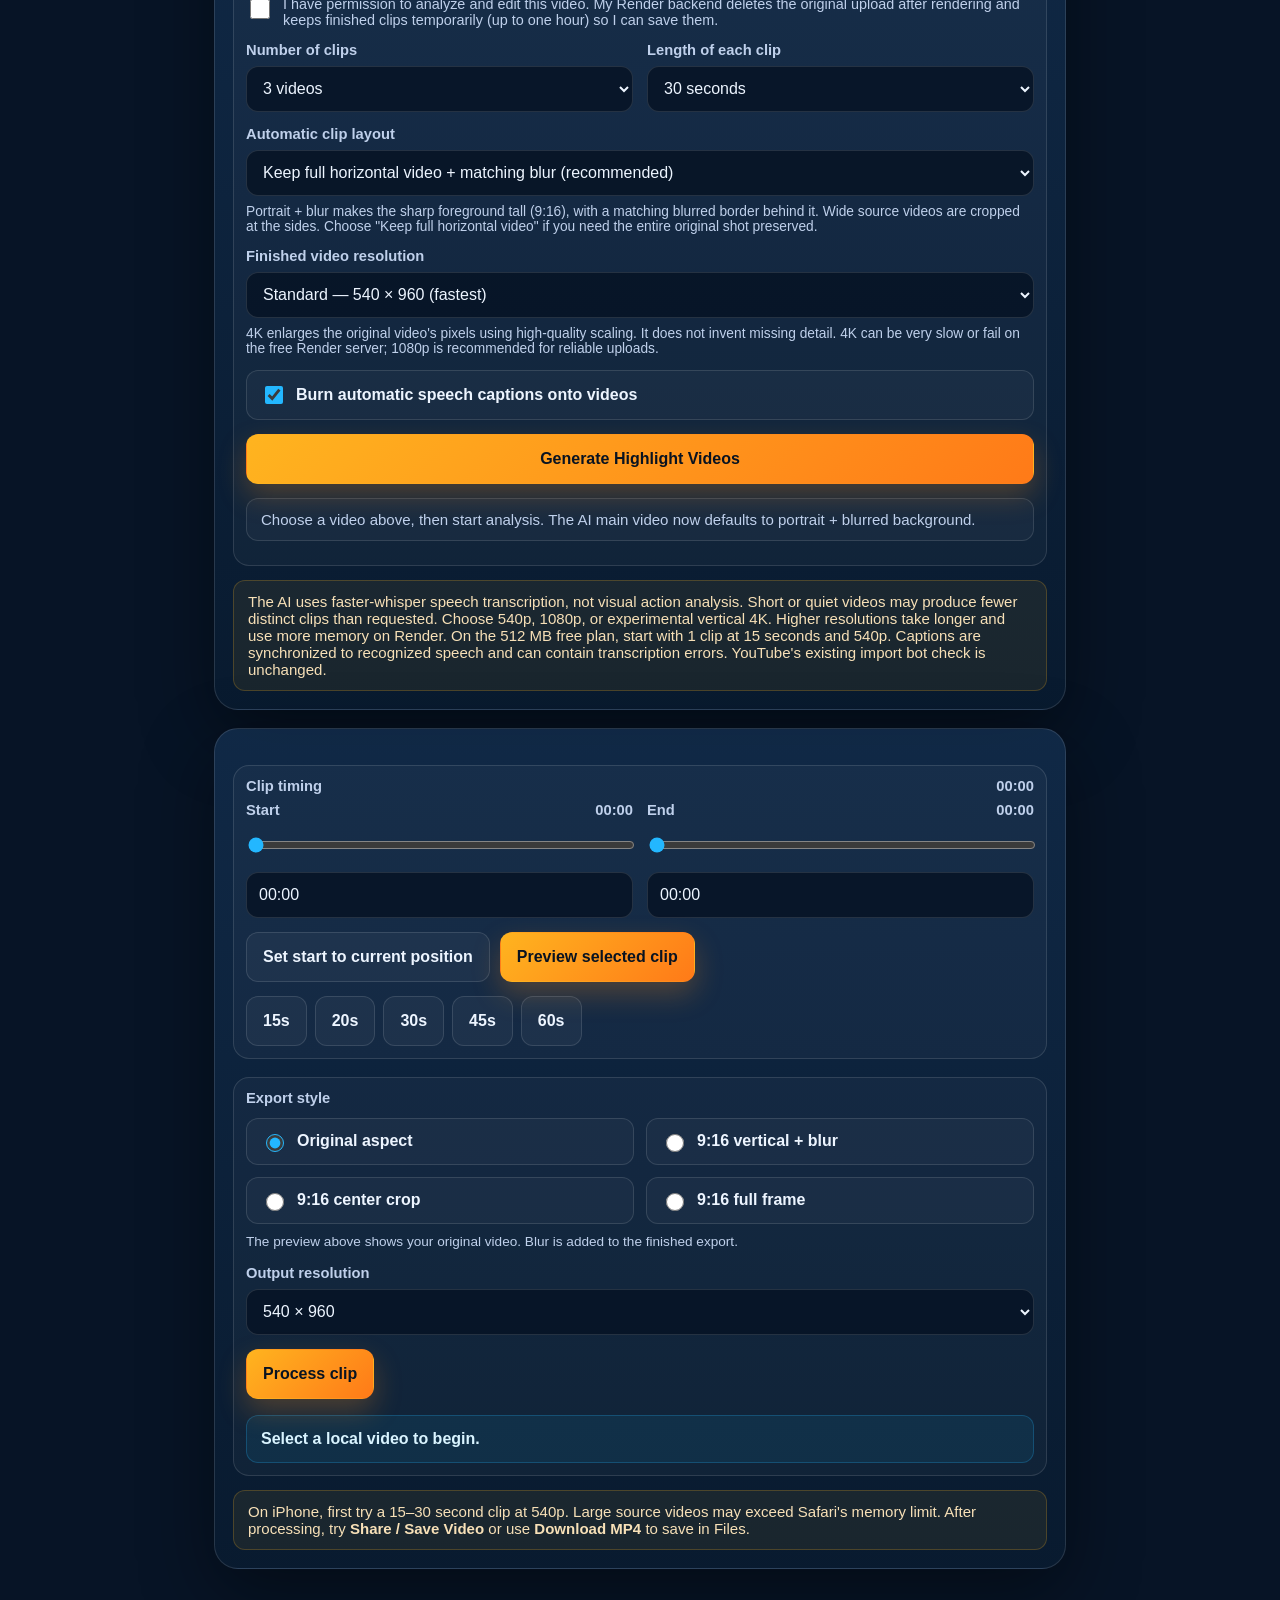
==== commit 22fa8179: "Default AI clips to full landscape with blurred vertical background" ====
--- a/mobile.html
+++ b/mobile.html
@@ -458,8 +458,8 @@
           <div style="margin-bottom:14px;">
             <label class="label-row" for="aiVideoLayout">Automatic clip layout</label>
             <select id="aiVideoLayout">
-              <option value="portrait_blur" selected>Portrait main video + matching blurred background</option>
-              <option value="blur">Keep full horizontal video + matching blur</option>
+              <option value="portrait_blur">Portrait main video + matching blurred background</option>
+              <option value="blur" selected>Keep full horizontal video + matching blur (recommended)</option>
               <option value="crop">Portrait center crop (no blur)</option>
             </select>
             <p style="font-size:.86rem;color:var(--muted);margin:8px 0 0;">
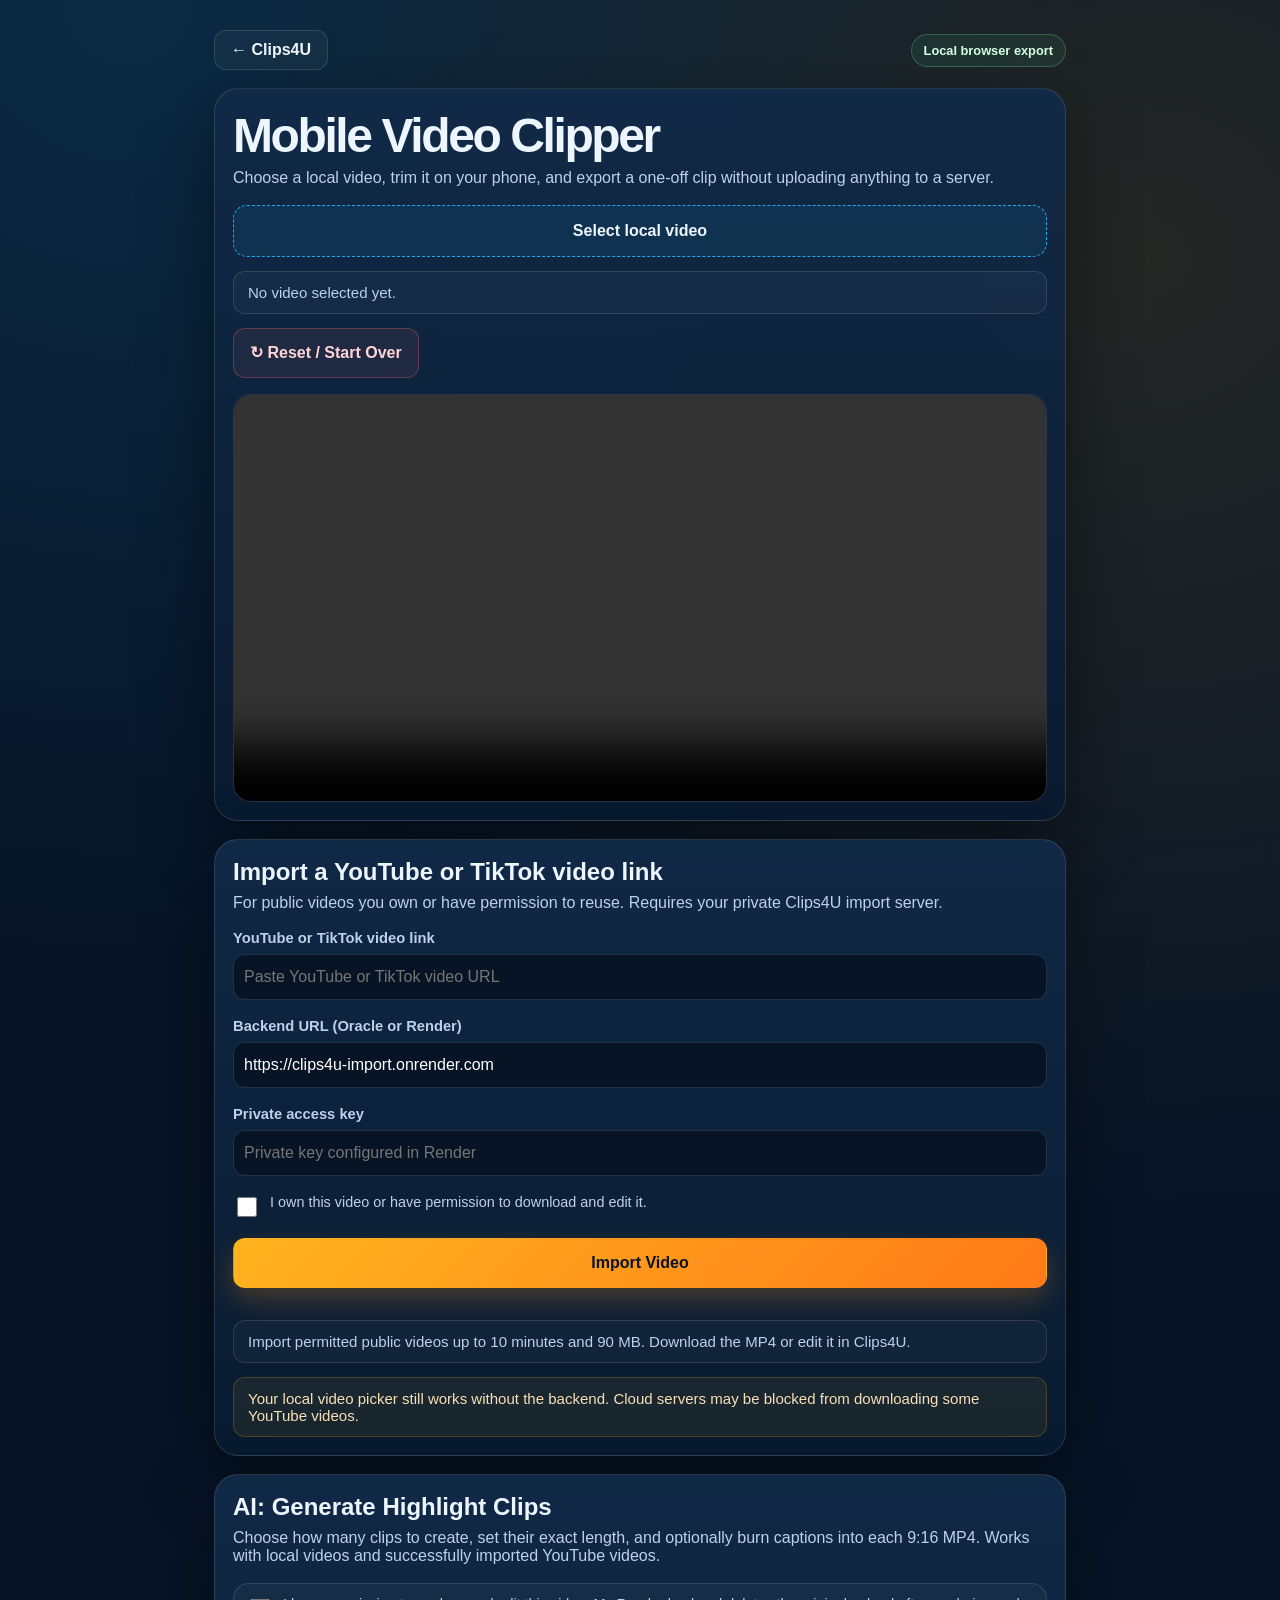
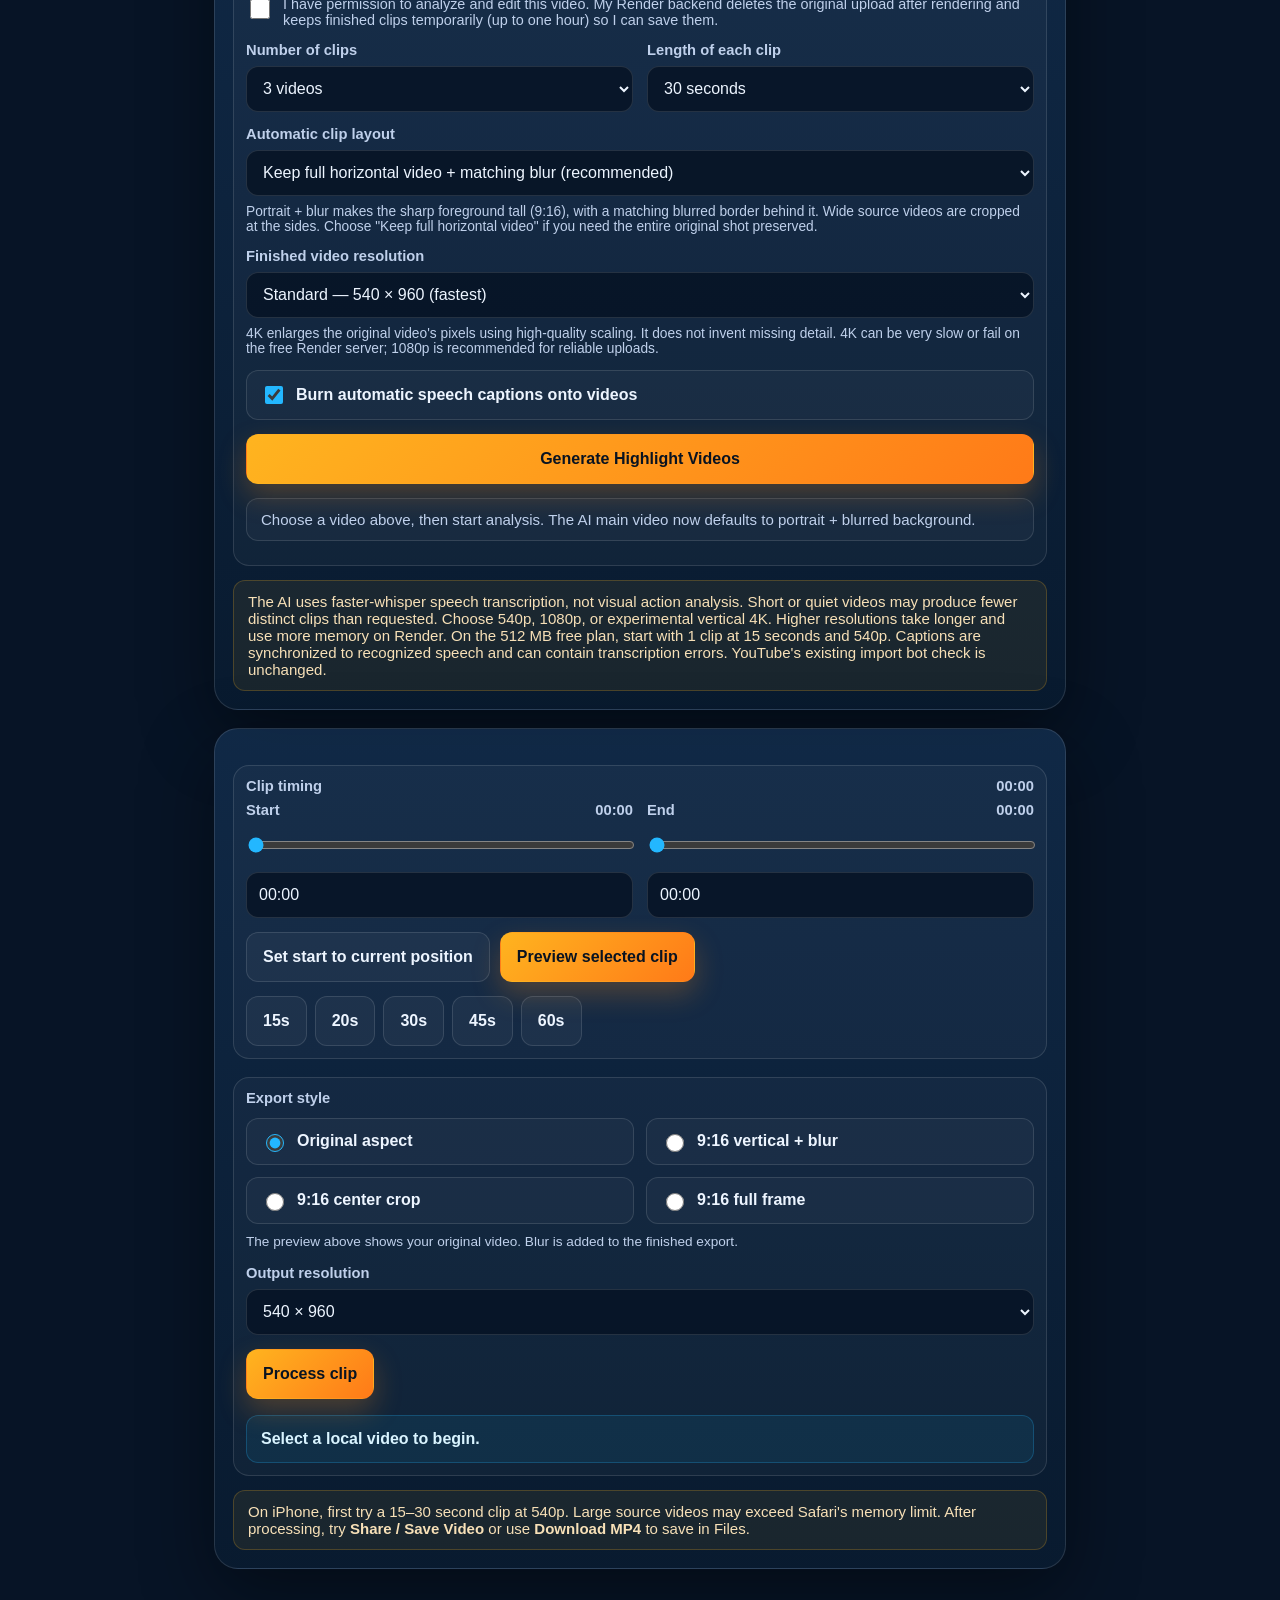
==== commit f02610be: "Add TikTok link import and original MP4 download on mobile" ====
--- a/mobile.html
+++ b/mobile.html
@@ -409,18 +409,19 @@
       </section>
 
       <section class="panel" id="youtubeImportPanel">
-        <h2 style="margin:0 0 8px;">Import a YouTube video link</h2>
+        <h2 style="margin:0 0 8px;">Import a YouTube or TikTok video link</h2>
         <p class="lede">For public videos you own or have permission to reuse. Requires your private Clips4U import server.</p>
         <div class="controls-grid" style="margin-top:12px;">
-          <div><label class="label-row" for="ytLink">YouTube video link</label>
-          <input id="ytLink" type="url" inputmode="url" placeholder="https://www.youtube.com/watch?v=..." style="width:100%;min-height:46px;background:#071426;color:white;border:1px solid var(--line);border-radius:12px;padding:10px;"></div>
+          <div><label class="label-row" for="ytLink">YouTube or TikTok video link</label>
+          <input id="ytLink" type="url" inputmode="url" placeholder="Paste YouTube or TikTok video URL" style="width:100%;min-height:46px;background:#071426;color:white;border:1px solid var(--line);border-radius:12px;padding:10px;"></div>
           <div><label class="label-row" for="ytServer">Backend URL (Oracle or Render)</label>
           <input id="ytServer" type="url" inputmode="url" placeholder="https://clips4u.YOUR-IP.sslip.io" style="width:100%;min-height:46px;background:#071426;color:white;border:1px solid var(--line);border-radius:12px;padding:10px;"></div>
           <div><label class="label-row" for="ytKey">Private access key</label>
           <input id="ytKey" type="password" autocomplete="off" placeholder="Private key configured in Render" style="width:100%;min-height:46px;background:#071426;color:white;border:1px solid var(--line);border-radius:12px;padding:10px;"></div>
           <label style="display:flex;gap:10px;color:var(--muted);font-size:.9rem;"><input id="ytRights" type="checkbox" style="width:20px;height:20px;flex:0 0 auto;accent-color:var(--blue);"><span>I own this video or have permission to download and edit it.</span></label>
-          <button class="button" id="ytImportBtn" type="button">Import YouTube video</button>
-          <div class="meta" id="ytImportStatus" role="status" aria-live="polite">Connect your backend to import public videos up to 10 minutes and 90 MB.</div>
+          <button class="button" id="ytImportBtn" type="button">Import Video</button>
+          <a id="importDownloadLink" class="button" style="display:none;text-align:center" download="clips4u-import.mp4">Download Original MP4</a>
+          <div class="meta" id="ytImportStatus" role="status" aria-live="polite">Import permitted public videos up to 10 minutes and 90 MB. Download the MP4 or edit it in Clips4U.</div>
         </div>
         <div class="info-note">Your local video picker still works without the backend. Cloud servers may be blocked from downloading some YouTube videos.</div>
       </section>
@@ -1015,6 +1016,7 @@
     ytImportBtn.addEventListener('click', async () => {
       if (state.busy || state.importing) return;
       const youtubeURL = ytLink.value.trim();
+      const importDownloadLink = document.getElementById('importDownloadLink');
       const backendURL = ytServer.value.trim().replace(/\/+$/, '');
       const key = ytKey.value.trim();
       try {
@@ -1023,21 +1025,21 @@
           throw new Error('Invalid backend URL');
         }
       } catch (e) {
-        ytImportStatus.textContent = 'Enter the Render HTTPS service URL without /api/import.';
+        ytImportStatus.textContent = 'Enter your Oracle HTTPS backend URL without /api/import.';
         return;
       }
       try {
         const inputURL = new URL(youtubeURL);
         const host = inputURL.hostname.toLowerCase();
-        if (inputURL.protocol !== 'https:' || !['youtube.com','www.youtube.com','m.youtube.com','youtu.be','www.youtu.be'].includes(host)) {
+        if (inputURL.protocol !== 'https:' || !['youtube.com','www.youtube.com','m.youtube.com','youtu.be','www.youtu.be','tiktok.com','www.tiktok.com','m.tiktok.com','vm.tiktok.com','vt.tiktok.com'].includes(host)) {
           throw new Error('Invalid YouTube URL');
         }
       } catch (e) {
-        ytImportStatus.textContent = 'Paste a complete YouTube watch, Shorts or youtu.be URL.';
+        ytImportStatus.textContent = 'Paste a public YouTube or TikTok video link.';
         return;
       }
       if (key.length < 16) {
-        ytImportStatus.textContent = 'Enter your private access key from the Render environment.';
+        ytImportStatus.textContent = 'Enter your private Clips4U backend access key.';
         return;
       }
       if (!ytRights.checked) {
@@ -1049,7 +1051,11 @@
       ytImportBtn.disabled = true;
       processBtn.disabled = true;
       videoInput.disabled = true;
-      ytImportStatus.textContent = 'Retrieving the YouTube video. This may take a few minutes. Keep this tab open.';
+      ytImportStatus.textContent = 'Retrieving video. This may take a few minutes. Keep this tab open.';
+      if (importDownloadLink.dataset.blobUrl) URL.revokeObjectURL(importDownloadLink.dataset.blobUrl);
+      importDownloadLink.style.display = 'none';
+      importDownloadLink.removeAttribute('href');
+      delete importDownloadLink.dataset.blobUrl;
       try {
         try {
           localStorage.setItem('clips4uImportServer', backendURL);
@@ -1073,12 +1079,16 @@
         if (declared > 95 * 1024 * 1024) throw new Error('Video exceeds the mobile import size limit');
         const blob = await response.blob();
         if (!blob.size || blob.size > 95 * 1024 * 1024) throw new Error('Video was empty or too large');
-        const file = new File([blob], 'clips4u-youtube-import.mp4', {type:'video/mp4'});
+        const file = new File([blob], 'clips4u-video-import.mp4', {type:'video/mp4'});
+        const savedUrl = URL.createObjectURL(blob);
+        importDownloadLink.href = savedUrl;
+        importDownloadLink.dataset.blobUrl = savedUrl;
+        importDownloadLink.style.display = 'inline-block';
         loadSelectedVideo(file);
-        ytImportStatus.textContent = 'Import complete! Set start/end times and Process clip.';
+        ytImportStatus.textContent = 'Video imported! Tap Download Original MP4 to save it, or generate clips below.';
         ytLink.value = '';
       } catch (error) {
-        ytImportStatus.textContent = 'Import failed: ' + (error.message || error) + '. YouTube may block cloud servers; local file import is always available.';
+        ytImportStatus.textContent = 'Import failed: ' + (error.message || error) + '. Some videos restrict downloads; local file import remains available.';
       } finally {
         state.importing = false;
         ytImportBtn.disabled = false;
